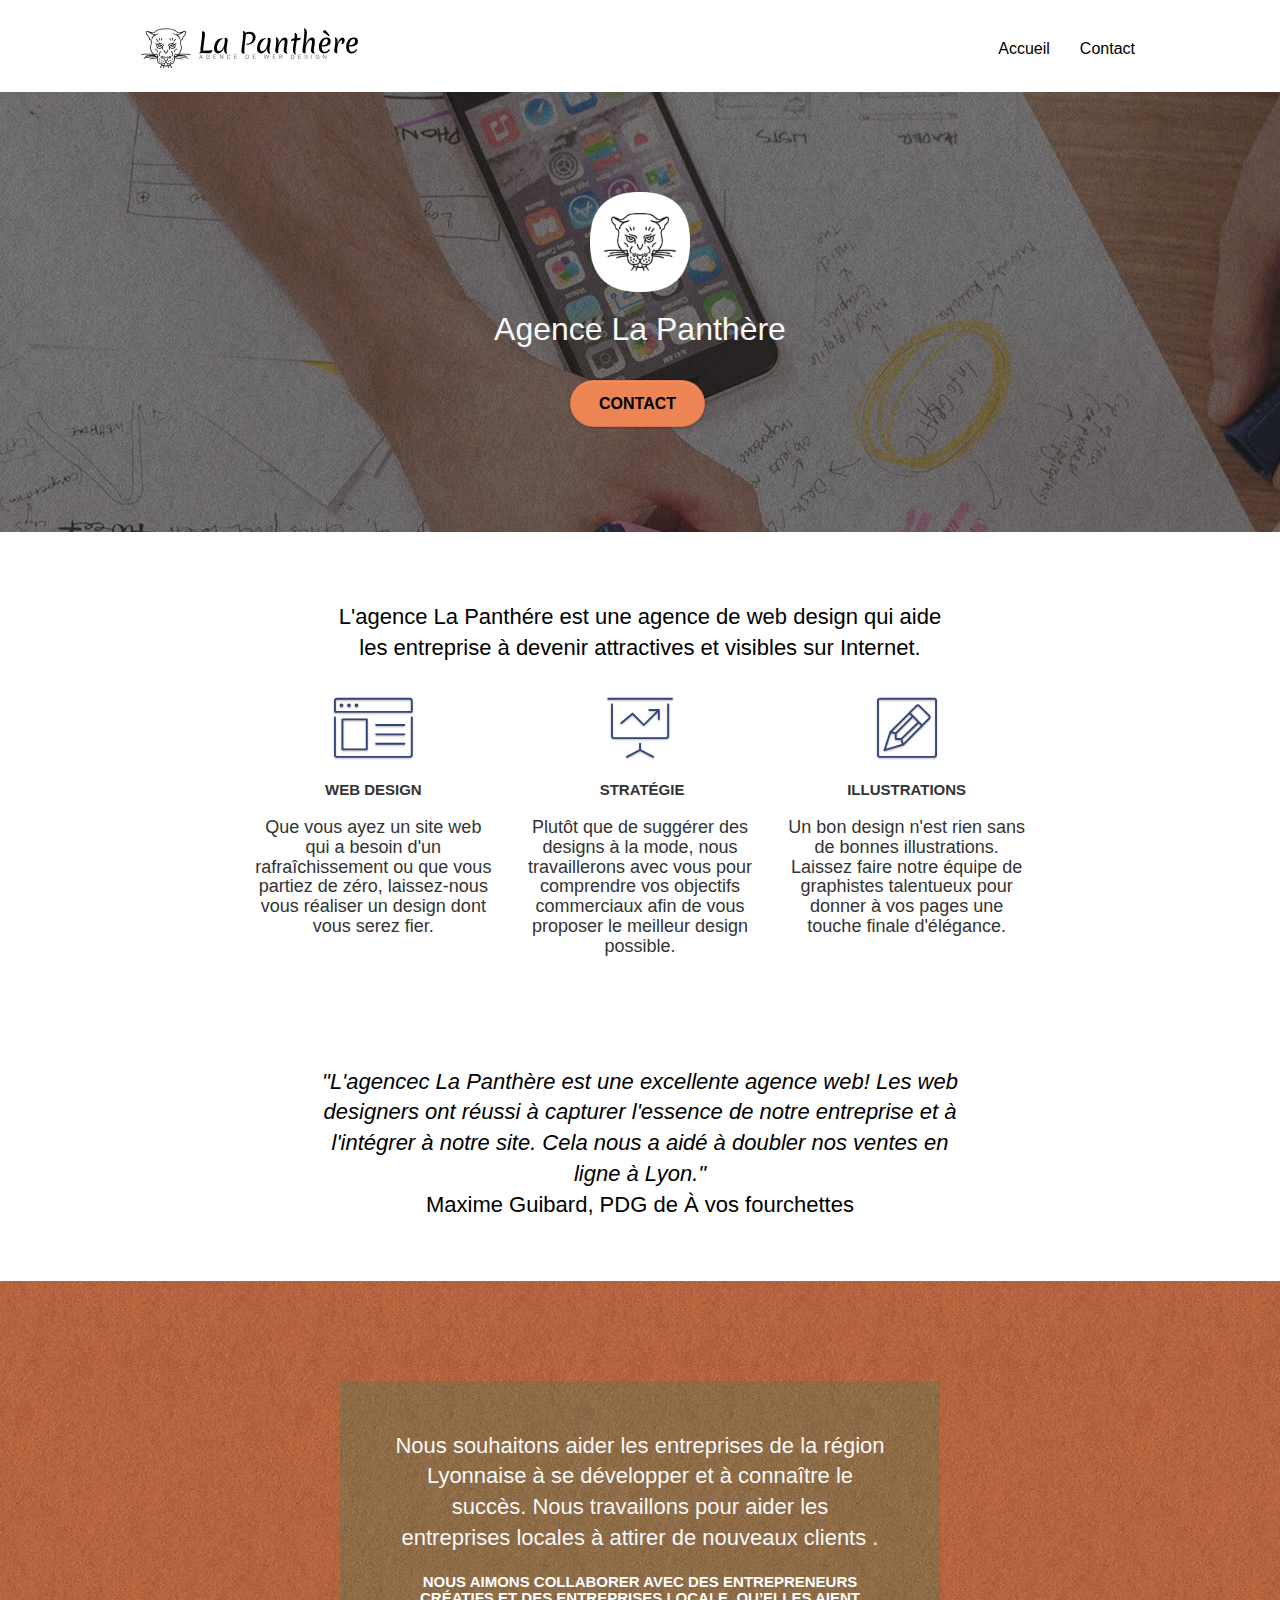
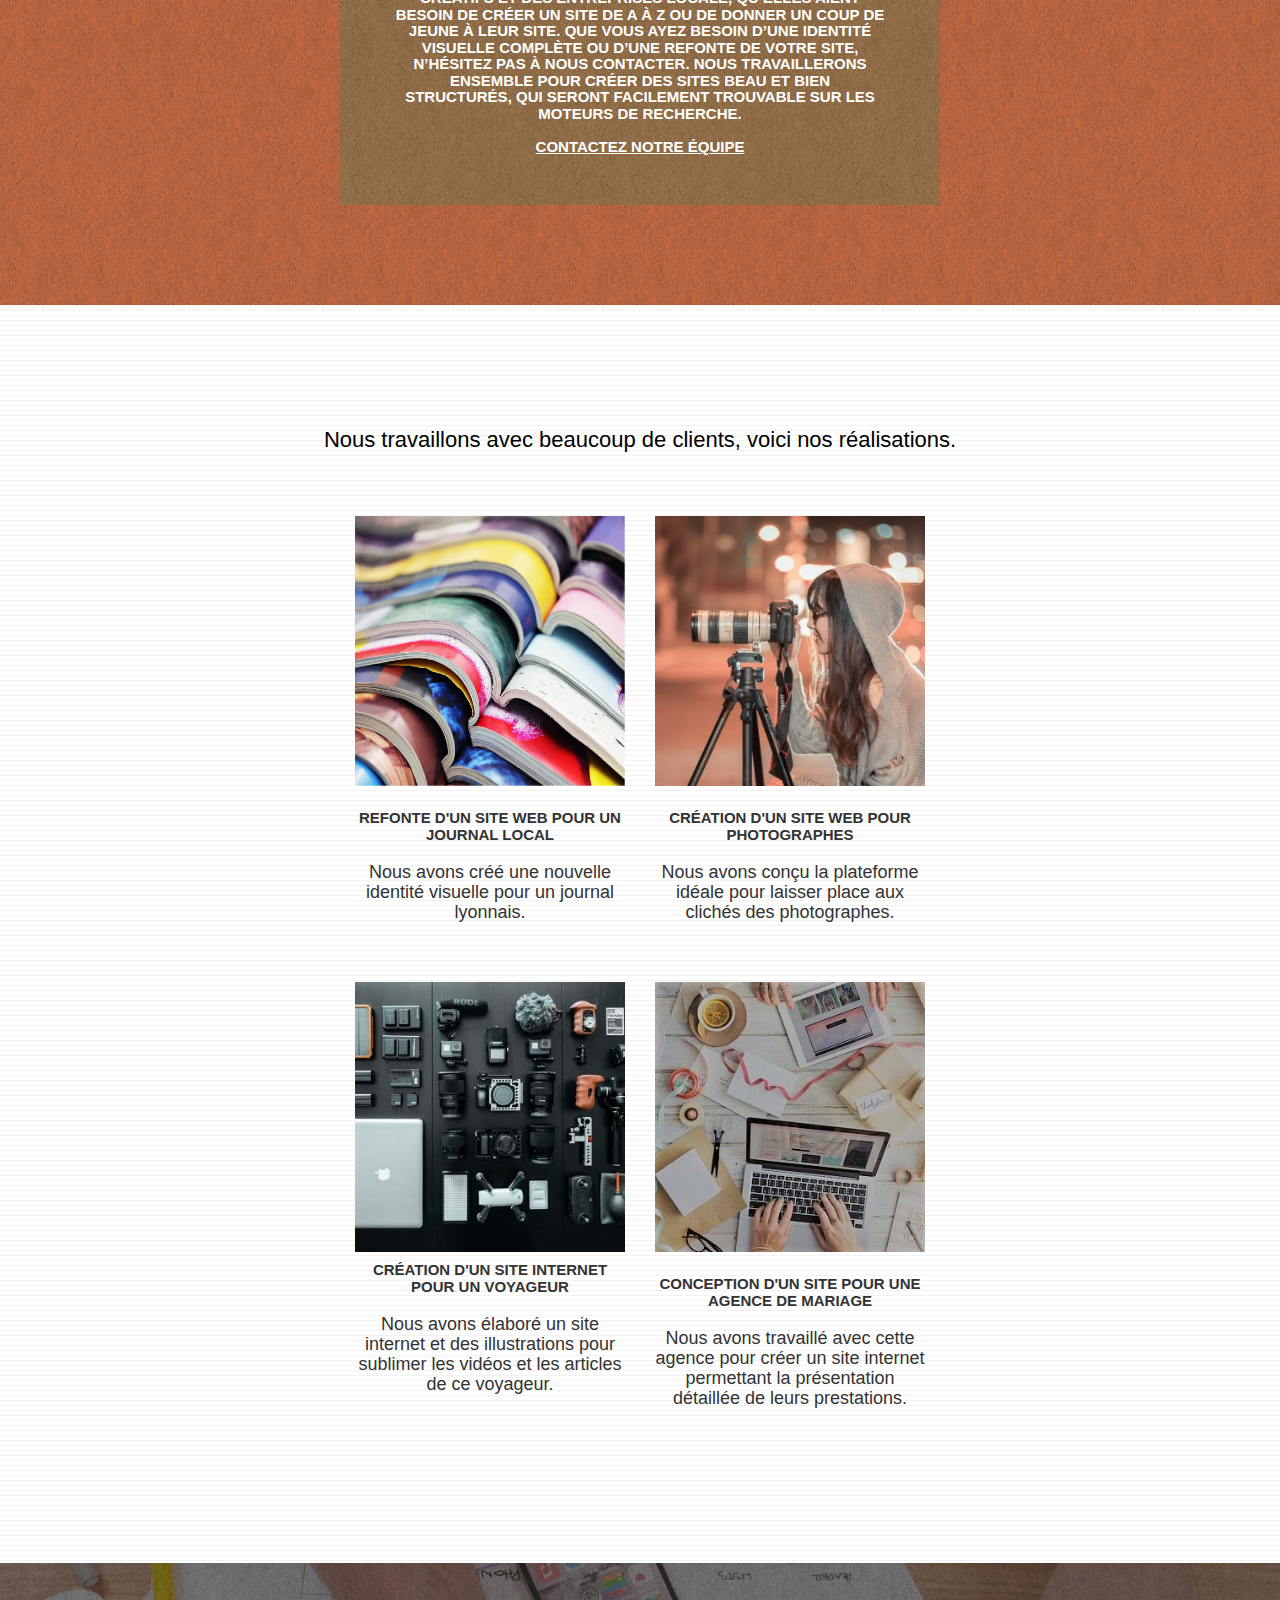
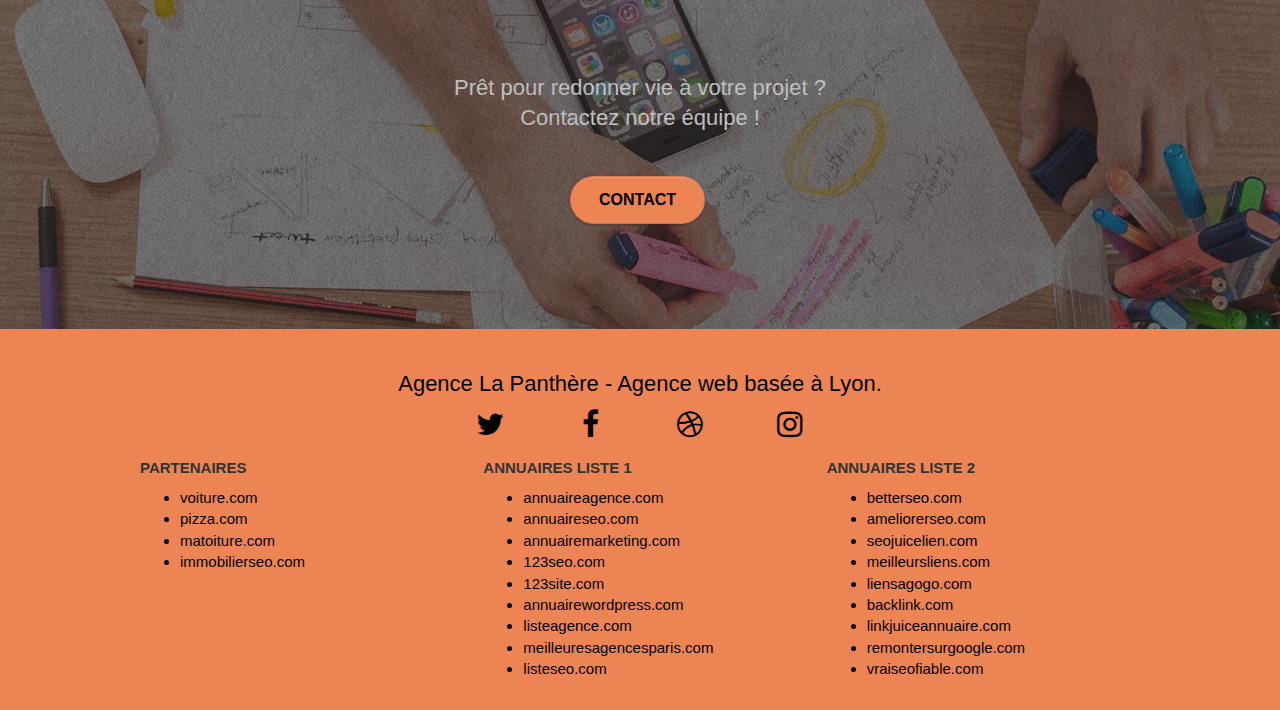
==== index.html @ a52be257 "4444444444444444444444444444444444444444444444444444444444444444444444444444444444444444444444444444" ====
<!doctype html>
<html lang="fr">
<head>
	<meta charset="utf-8">

	 <!-- SEO -->
	<title>Agence La Panthère</title>
	<meta name="description" content="Agence web à paris, stratégie web, web design, illustrations, design de site web, site web">
    <meta name="author" content="Mika">
    <meta name="viewport" content="width=device-width, initial-scale=1.0">
	<link rel="shortcut icon" href="favicon.jpg">
	<meta name="robots" content="all">


	<link rel="stylesheet"  href="./css/bootstrap.css">
	<link rel="stylesheet"  href="style.css">
	<link rel="stylesheet"  href="./css/font-awesome.css">
	<link rel="stylesheet"  href="./css/et-line.css">
	
    
</head>
<body>
<!-- Principal conteneur -->
<main class="page-container">

<!-- bloc-0 -->
<nav class="bloc bgc-white l-bloc " id="bloc-0">
	<div class="container bloc-sm">

		<nav class="navbar row">
			<div class="navbar-header">
				<a class="navbar-brand" href="index.html"><img src="img/agence-la-panthere-monochrome.svg"  loading="lazy"
					 alt="paris web design logo agence web meilleure agence" height="40"></a>
				<button id="nav-toggle" type="button" class="ui-navbar-toggle navbar-toggle" data-toggle="collapse" data-target=".navbar-1">
					<span class="sr-only">Toggle navigation</span><span class="icon-bar"></span><span class="icon-bar"></span><span class="icon-bar"></span>
				</button>
			</div>
			<div class="collapse navbar-collapse navbar-1 special-dropdown-nav">
				<ul class="site-navigation nav navbar-nav">
					<li>
						<a href="index.html">Accueil</a>
					</li>
					<li>
					</li>
					<li>
						<a href="contact.html">Contact</a>
					</li>
				</ul>
			</div>
		</nav>
	</div>
</nav>
<!-- bloc-0 END -->

<!-- bloc-1-presentation -->
<div class="bloc bgc-dark-slate-blue bg-banniere d-bloc bg-t-edge bloc-bg-texture texture-paper b-parallax" id="bloc-1-hero">
	<div class="container bloc-lg">
		<div class="row tight-width-whitespace">
			<div class="col-sm-12">
				<img src="img/logo.png" loading="lazy" class="center-block image-resize-mode" width="100" alt="Agence La Panthère, agence web paris, création logo paris">
				<h1 class="text-center hero-bloc-text tc-white ">
					Agence La Panthère
				</h1>
				<div class="text-center">
					<a href="contact.html" class="btn btn-lg btn-clean btn-rd cta-hero btn-atomic-tangerine" id="cta-hero">Contact</a>
				</div>
			</div>
		</div>
	</div>
</div>
<!-- bloc-1-presentation END -->

<!-- bloc-2-services -->
<div class="bloc bgc-white l-bloc" id="bloc-2-services">
	<div class="container bloc-md">
		<div class="row">
			<div class="col-sm-12 text-center">
				<h2 class="text-images">L'agence La Panthére est une agence de web design qui aide
					<br>les entreprise à devenir attractives et visibles sur Internet.
				</h2>
				<!-- <img loading="lazy" alt="agence web, agence web paris, web design paris, stratégie web" src="./img/title.png" /> -->
			</div>
		</div>
		<div class="row voffset-lg med-width-whitespace">
			<div class="col-sm-4">
				<div class="text-center">
					<span class="et-icon-browser sm-shadow icon-dark-slate-blue icons icon-lg"></span>
				</div>
				<h3 class="mg-md text-center">
					Web design
				</h3>
				<h4 class="text-center ">
					Que vous ayez un site web qui a besoin d'un rafraîchissement ou que vous partiez de zéro, laissez-nous vous réaliser un design dont vous serez fier.
				</h4>
			</div>
			<div class="col-sm-4">
				<div class="text-center">
					<span class="et-icon-presentation sm-shadow icon-dark-slate-blue icons icon-lg"></span>
				</div>
				<h3 class="mg-md text-center">
					&nbsp;Stratégie
				</h3>
				<h4 class="text-center ">
					Plutôt que de suggérer des designs à la mode, nous travaillerons avec vous pour comprendre vos objectifs commerciaux afin de vous proposer le meilleur design possible.<br>
				</h4>
			</div>
			<div class="col-sm-4">
				<div class="text-center">
					<span class="et-icon-edit sm-shadow icon-dark-slate-blue icons icon-lg"></span>
				</div>
				<h3 class="mg-md text-center">
					Illustrations
				</h3>
				<h4 class="text-center ">
					Un bon design n'est rien sans de bonnes illustrations. Laissez faire notre équipe de graphistes talentueux pour donner à vos pages une touche finale d'élégance.
				</h4>
			</div>
		</div>
		<div class="row voffset-lg voffset">
			<div class="col-xs-12 col-md-8 col-md-offset-2 text-center">
				<h2><i>"L'agencec La Panthère est une excellente agence web! Les
					web designers ont réussi à capturer l'essence de notre
					entreprise et à l'intégrer à notre site. Cela nous a aidé à
					doubler nos ventes en ligne à Lyon."</i>
					<br><span>Maxime Guibard, PDG de À vos fourchettes</span>
				</h2>
				<!-- <img loading="lazy"  alt="agence web, agence web paris, web design paris, stratégie web" src="./img/citation.png" /> -->	
			</div>
		</div>
	</div>
</div>
<!-- bloc-2-services END -->

<!-- bloc-3-what-i-do -->
<div class="bloc tc-white bgc-atomic-tangerine bg-presentation d-bloc bloc-bg-texture texture-paper b-parallax" id="bloc-3-what-i-do">
	<div class="container bloc-lg">
		<div class="row tight-width-whitespace black-background">
			<div class="col-sm-12">
				<h2 class="mg-md text-center tc-white">
					Nous souhaitons aider les entreprises de la région Lyonnaise à se développer et à connaître le succès. Nous travaillons pour aider les entreprises locales à attirer de nouveaux clients .<br>
				</h2>
				<h3 class="text-center white">
					Nous aimons collaborer avec des entrepreneurs créatifs et des entreprises locale, qu’elles aient besoin de créer un site de A à Z ou de donner un coup de jeune à leur site. Que vous ayez besoin d’une identité visuelle complète ou d’une refonte de votre site, n’hésitez pas à nous contacter. Nous travaillerons ensemble pour créer des sites beau et bien structurés, qui seront facilement trouvable sur les moteurs de recherche. <br><br><a class="ltc-white bold-link" href="contact.html">Contactez notre équipe</a><br>
				</h3>
			</div>
		</div>
	</div>
</div>
<!-- bloc-3-what-i-do END -->

<!-- bloc-4-portfolio -->
<div class="bloc bgc-white bg-lines-h2-bg bg-repeat l-bloc" id="bloc-4-portfolio">
	<div class="container bloc-lg">
		<div class="row">
			<div class="col-sm-12 text-center">
				<h2>Nous travaillons avec beaucoup de clients, voici nos réalisations.</h2>
				<!-- <img loading="lazy"  alt="agence web, agence web paris, web design paris, stratégie web" src="./img/title2.png" /> -->
			</div>
		</div>
		<div class="row tight-width-whitespace portfolio-row">
			<div class="col-sm-6">
				<a href="#" data-lightbox="img/1.jpg" data-gallery-id="gallery-1" data-caption="Refonte d'un site web pour un journal local" data-frame="snapshot-lb"><img loading="lazy"  src="./img/1.jpg" alt="paris web design logo agence web meilleure agence et refonte site web journal" class="img-responsive portfolio-thumb" ></a>
				<h3 class="mg-md text-center">
					Refonte d'un site web pour un journal local
				</h3>
				<h4 class="text-center">
					Nous avons créé une nouvelle identité visuelle pour un journal lyonnais.
				</h4>
			</div>
			<div class="col-sm-6">
				<a href="#" data-lightbox="img/2.jpg" data-gallery-id="gallery-1" data-caption="Création d'un site web pour photographes" data-frame="snapshot-lb"><img loading="lazy" src="./img/2.jpg" class="img-responsive portfolio-thumb" alt="paris web design logo agence web meilleure agence, Création d'un site web pour photographes" ></a>
				<h3 class="mg-md text-center">
					Création d'un site web pour photographes
				</h3>
				<h4 class="text-center">
					Nous avons conçu la plateforme idéale pour laisser place aux clichés des photographes.
				</h4>
			</div>
		</div>
		<div class="row tight-width-whitespace portfolio-row">
			<div class="col-sm-6">
				<a href="#" data-lightbox="img/3.jpg" data-gallery-id="gallery-1" data-caption="Création d'un site internet pour un voyageur" data-frame="snapshot-lb"><img loading="lazy" src="./img/3.jpg" class="img-responsive" alt="paris web design logo agence web meilleure agence, Création d'un site web pour voyageur"></a>
				<h3 class="mg-md text-center">
					Création d'un site internet pour un voyageur
				</h3>
				<h4 class="text-center">
					Nous avons élaboré un site internet et des illustrations pour sublimer les vidéos et les articles de ce voyageur.
				</h4>
			</div>
			<div class="col-sm-6">
				<a href="#" data-lightbox="img/4.jpg" data-gallery-id="gallery-1" data-caption="Conception d'un site pour une agence de mariage" data-frame="snapshot-lb"><img loading="lazy" src="./img/4.jpg" class="img-responsive portfolio-thumb" alt="paris web design logo agence web meilleure agence, Création d'un site web pour agence de mariage" ></a>
				<h3 class="mg-md text-center">
					Conception d'un site pour une agence de mariage
				</h3>
				<h4 class="text-center">
					Nous avons travaillé avec cette agence pour créer un site internet permettant la présentation détaillée de leurs prestations.
				</h4>
			</div>
		</div>
	</div>
</div>
<!-- bloc-4-portfolio END -->

<!-- bloc-5-cta -->
<div class="bloc bgc-dark-slate-blue bg-banniere d-bloc bloc-bg-texture texture-paper" id="bloc-5-cta">
	<div class="container bloc-lg">
		<div class="row">
			<h2 class="mg-md text-center tc-white">
				Prêt pour redonner vie à votre projet ?<br>Contactez notre équipe !
			</h2>
			<div class="col-sm-12 text-center">
				<a href="contact.html" class="btn btn-atomic-tangerine btn-clean btn-rd btn-lg cta-hero">Contact</a>
			</div>
		</div>
	</div>
</div>
<!-- bloc-5-cta END -->

</main>
<!-- Principal conteneur END -->

<!-- Footer - bloc-8 -->
<footer class="bloc bgc-atomic-tangerine d-bloc" id="bloc-8" >
	<div class="container bloc-sm">
		<div class="row">
			<div class="col-sm-12">
				<h2 class="text-center black">
					Agence La Panthère - Agence web basée à Lyon.
				</h2>
				<div class="row row-no-gutters social">
					<div class="col-sm-3">
						<div class="text-center">
							<a class="social" href="https://www.twitter.com/" aria-label="twitter"><span class="fa fa-twitter icon-md"></span></a>
						</div>
					</div>
					<div class="col-sm-3">
						<div class="text-center">
							<a class="social" href="https://www.facebook.com/" aria-label="facebook"><span class="fa fa-facebook icon-md"></span></a>
						</div>
					</div>
					<div class="col-sm-3">
						<div class="text-center">
							<a class="social" href="https://dribbble.com/" aria-label="dribbble"><span class="fa fa-dribbble icon-md"></span></a>
						</div>
					</div>
					<div class="col-sm-3">
						<div class="text-center">
							<a class="social" href="https://www.instagram.com/" aria-label="instagram"><span class="fa fa-instagram icon-md"></span></a>
						</div>
					</div>
				</div>
				<div class="row">
					<div class="col-sm-4">
						<h3>Partenaires</h3>
							<ul>
								<li><a href="voiture.com">voiture.com</a></li>
								<li><a href="pizza.com">pizza.com</a></li>
								<li><a href="matoiture.com">matoiture.com</a></li>
								<li><a href="immobilierseo.com">immobilierseo.com</a></li>
							</ul>		
					</div>
					<div class="col-sm-4">
					<h3>Annuaires liste 1</h3>
						<ul>
							<li><a href="annuaireagence.com">annuaireagence.com</a></li>
							<li><a href="annuaireseo.com">annuaireseo.com</a></li>
							<li><a href="annuairemarketing.com">annuairemarketing.com</a></li>
							<li><a href="123seoture.com">123seo.com</a></li>
							<li><a href="123site.com">123site.com</a></li>
							<li><a href="annuairewordpress.com">annuairewordpress.com</a></li>
							<li><a href="listeagence.com">listeagence.com</a></li>
							<li><a href="meilleuresagencesparis.com">meilleuresagencesparis.com</a></li>
							<li><a href="listeseo.com">listeseo.com</a></li>
						</ul>
					</div>
					<div class="col-sm-4">
					<h3>Annuaires liste 2</h3>
						<ul>
							<li><a href="betterseo.com">betterseo.com</a></li>
							<li><a href="ameliorerseo.com">ameliorerseo.com</a></li>
							<li><a href="seojuicelien.com">seojuicelien.com</a></li>
							<li><a href="meilleursliens.com">meilleursliens.com</a></li>
							<li><a href="liensagogo.com">liensagogo.com</a></li>
							<li><a href="backlink.com">backlink.com</a></li>
							<li><a href="linkjuiceannuaire.com">linkjuiceannuaire.com</a></li>
							<li><a href="remontersurgoogle.com">remontersurgoogle.com</a></li>
							<li><a href="vraiseofiable.com">vraiseofiable.com</a></li>
						</ul>
					</div>
				</div>
			</div>
		</div>
	</div>
</footer>
<!-- Footer - bloc-8 END -->

<script src="./js/jquery-2.1.0.js"></script>
<script src="./js/bootstrap.js"></script>
<script src="./js/blocs.js"></script>
<script src="./js/jquery.touchSwipe.js" defer></script>
<script src="./js/gmaps.js"></script>

</body>
</html>
---- style.css ----
/* *,
*::before,
*::after {
  padding: 0;
  margin:0;
} */


body {
    margin: 0;
    padding: 0;
    background: #FFF;
    overflow-x: hidden;
    -webkit-font-smoothing: antialiased;
    -moz-osx-font-smoothing: grayscale;
    box-sizing: border-box;
}

/* J'ai ajouté ces code */
img{
    object-fit:cover
  }
.keywords{
   color:#4D4D4D;
   font-size:1px;
}
.keywords-color{
    color:#ed8454;
}

/* ========= */

/* my code for color and size Footer list text */
.col-sm-4{
font-size: 15px;
color: #000000;
}



a,
button {
    transition: all .3s ease-in-out;
    outline: none!important;
}

a:hover {
    text-decoration: none;
    cursor: pointer;
}

#page-loading-blocs-notifaction {
    position: fixed;
    top: 0;
    bottom: 0;
    width: 100%;
    z-index: 100000;
    background: #FFFFFF url("img/pageload-spinner.gif") no-repeat center center;
}

.bloc {
    width: 100%;
    clear: both;
    background: 50% 50% no-repeat;
    padding: 0 50px;
    -webkit-background-size: cover;
    -moz-background-size: cover;
    -o-background-size: cover;
    background-size: cover;
    position: relative;
}

.bloc .container {
    padding-left: 0;
    padding-right: 0;
}

.bloc-lg {
    padding: 100px 50px;
}

.bloc-md {
    padding: 50px;
}

.bloc-sm {
    padding: 20px 50px;
}

.bg-center,
.bg-l-edge,
.bg-r-edge,
.bg-t-edge,
.bg-b-edge,
.bg-tl-edge,
.bg-bl-edge,
.bg-tr-edge,
.bg-br-edge,
.bg-repeat {
    -webkit-background-size: auto!important;
    -moz-background-size: auto!important;
    -o-background-size: auto!important;
    background-size: auto!important;
}

.bg-repeat {
    background: repeat;
}

.bg-t-edge {
    background: top no-repeat;
}

.bloc-bg-texture::before {
    content: "";
    background-size: 2px 2px;
    position: absolute;
    top: 0;
    bottom: 0;
    left: 0;
    right: 0;
}

.texture-paper::before {
    background: url("img/texture-paper.png");
    background-size: 280px 280px;
}

.b-parallax {
    background-attachment: fixed;
}

.d-bloc {
    color: black;
}

.d-bloc button:hover {
    color: rgba(255, 255, 255, .9);
}

.d-bloc .icon-round,
.d-bloc .icon-square,
.d-bloc .icon-rounded,
.d-bloc .icon-semi-rounded-a,
.d-bloc .icon-semi-rounded-b {
    border-color: rgba(255, 255, 255, .9);
}

.d-bloc .divider-h span {
    border-color: rgba(255, 255, 255, .2);
}

.d-bloc .a-btn,
.d-bloc .navbar a,
.d-bloc .navbar-brand,
.d-bloc a .icon-sm,
.d-bloc a .icon-md,
.d-bloc a .icon-lg,
.d-bloc a .icon-xl,
.d-bloc h1 a,
.d-bloc h2 a,
.d-bloc h3 a,
.d-bloc h4 a,
.d-bloc h5 a,
.d-bloc h6 a,
.d-bloc p a {
    color: rgba(255, 255, 255, .6);
}

.d-bloc .a-btn:hover,
.d-bloc .navbar a:hover,
.d-bloc .navbar-brand:hover,
.d-bloc a:hover .icon-sm,
.d-bloc a:hover .icon-md,
.d-bloc a:hover .icon-lg,
.d-bloc a:hover .icon-xl,
.d-bloc h1 a:hover,
.d-bloc h2 a:hover,
.d-bloc h3 a:hover,
.d-bloc h4 a:hover,
.d-bloc h5 a:hover,
.d-bloc h6 a:hover,
.d-bloc p a:hover {
    color: rgba(255, 255, 255, 1);
}

.d-bloc .navbar-toggle .icon-bar {
    background: rgba(255, 255, 255, 1);
}

.d-bloc .btn-wire,
.d-bloc .btn-wire:hover {
    color: rgba(255, 255, 255, 1);
    border-color: rgba(255, 255, 255, 1);
}

.d-bloc .panel {
    color: rgba(0, 0, 0, .5);
}

.d-bloc .panel button:hover {
    color: rgba(0, 0, 0, .7);
}

.d-bloc .panel icon {
    border-color: rgba(0, 0, 0, .7);
}

.d-bloc .panel .divider-h span {
    border-color: rgba(0, 0, 0, .1);
}

.d-bloc .panel .a-btn {
    color: rgba(0, 0, 0, .6);
}

.d-bloc .panel .a-btn:hover {
    color: rgba(0, 0, 0, 1);
}

.d-bloc .panel .btn-wire,
.d-bloc .panel .btn-wire:hover {
    color: rgba(0, 0, 0, .7);
    border-color: rgba(0, 0, 0, .3);
}

.d-bloc .panel,
.l-bloc {
    color: rgba(0, 0, 0, .5);
}

.d-bloc .panel button:hover,
.l-bloc button:hover {
    color: rgba(0, 0, 0, .7);
}

.l-bloc .icon-round,
.l-bloc .icon-square,
.l-bloc .icon-rounded,
.l-bloc .icon-semi-rounded-a,
.l-bloc .icon-semi-rounded-b {
    border-color: rgba(0, 0, 0, .7);
}

.d-bloc .panel .divider-h span,
.l-bloc .divider-h span {
    border-color: rgba(0, 0, 0, .1);
}

.d-bloc .panel .a-btn,
.l-bloc .a-btn,
.l-bloc .navbar a,
.l-bloc .navbar-brand,
.l-bloc a .icon-sm,
.l-bloc a .icon-md,
.l-bloc a .icon-lg,
.l-bloc a .icon-xl,
.l-bloc h1 a,
.l-bloc h2 a,
.l-bloc h3 a,
.l-bloc h4 a,
.l-bloc h5 a,
.l-bloc h6 a,
.l-bloc p a {
    color: rgba(0, 0, 0, .6);
}

.d-bloc .panel .a-btn:hover,
.l-bloc .a-btn:hover,
.l-bloc .navbar a:hover,
.l-bloc .navbar-brand:hover,
.l-bloc a:hover .icon-sm,
.l-bloc a:hover .icon-md,
.l-bloc a:hover .icon-lg,
.l-bloc a:hover .icon-xl,
.l-bloc h1 a:hover,
.l-bloc h2 a:hover,
.l-bloc h3 a:hover,
.l-bloc h4 a:hover,
.l-bloc h5 a:hover,
.l-bloc h6 a:hover,
.l-bloc p a:hover {
    color: rgba(0, 0, 0, 1);
}

.l-bloc .navbar-toggle .icon-bar {
    color: rgba(0, 0, 0, .6);
}

.d-bloc .panel .btn-wire,
.d-bloc .panel .btn-wire:hover,
.l-bloc .btn-wire,
.l-bloc .btn-wire:hover {
    color: rgba(0, 0, 0, .7);
    border-color: rgba(0, 0, 0, .3);
}

.voffset {
    margin-top: 30px;
}

.voffset-lg {
    margin-top: 80px;
}

.row-no-gutters {
    margin-right: 0;
    margin-left: 0;
}

.row.row-no-gutters > [class^="col-"],
.row.row-no-gutters > [class*=" col-"] {
    padding-right: 0;
    padding-left: 0;
}

#bloc-1-hero h1 {
    font-size: 32px;
}

.navbar {
    margin-bottom: 0;
    z-index: 1;
}

.navbar-brand {
    height: auto;
    padding: 3px 15px;
    font-size: 25px;
    font-weight: normal;
    font-weight: 600;
    line-height: 44px;
}

.navbar-brand img {
    max-height: 200px;
    margin: 0 5px 0 0;
    display: inline;
}

.navbar-brand img[src$=svg] {
    min-width: 100px;
}

.nav-center .navbar-brand img {
    margin: 0;
}

.navbar .nav {
    padding-top: 2px;
    margin-right: -16px;
    float: right;
    z-index: 1;
}

.nav > li {
    float: left;
    margin-top: 4px;
    font-size: 16px;
}

.navbar-nav .open .dropdown-menu > li > a {
    text-align: inherit;
}

.nav > li a:hover,
.nav > li a:focus {
    background-color: #e97618!important;
    border-radius: 4px !important;
}

.navbar-toggle {
    margin: 10px 10px 0 0;
    border: 0px;
}

.navbar-toggle:hover {
    background: transparent!important;
}

.navbar-toggle .icon-bar {
    background-color: rgba(0, 0, 0, .5);
    width: 26px;
}

.nav-invert .navbar .nav {
    float: left;
}

.nav-invert .navbar-header,
.nav-invert .navbar-brand {
    float: right;
    position: relative;
    z-index: 2;
}


/* ///////-----------------------------///////// */
@media (min-width: 768px) {
    .site-navigation {
        position: absolute;
        top: 50%;
        right: 20px;
        transform: translate(0, -50%);
        -webkit-transform: translateY(-50%);
    }
    .nav > li .dropdown-menu a,
    .nav > li .dropdown-menu a:hover {
        color: #484848;
    }
    .nav-invert .site-navigation {
        left: 0;
        right: 0;
    }
    .nav-center {
        text-align: center;
    }
    .nav-center .navbar-header {
        width: 100%;
    }
    .nav-center .navbar-header,
    .nav-center .navbar-brand,
    .nav-center .nav > li {
        float: none;
        display: inline-block;
    }
    .nav-center .site-navigation {
        position: relative;
        width: 100%;
        right: 0;
        margin-right: 0px;
        margin-top: 20px;
    }
    .nav-center.mini-nav .navbar-toggle {
        float: none;
        margin: 10px auto 0;
    }
}

.nav > li > .dropdown a {
    background: none!important;
    display: block;
    padding: 14px 15px;
}

nav .caret {
    margin: 0 5px;
}

.dropdown-menu .dropdown-menu {
    top: -8px;
    left: 100%;
}

.dropdown-menu .dropmenu-flow-right {
    top: 100%;
    left: 0;
    margin-left: -1px;
    border-top-left-radius: 0;
    border-top-right-radius: 0;
}

.dropdown-menu .dropdown span {
    border: 4px solid black;
    border-top-color: transparent;
    border-right-color: transparent;
    border-bottom-color: transparent;
    margin: 6px -5px 0 0!important;
    float: right;
}

.mg-md {
    margin-top: 10px;
    margin-bottom: 20px;
}

.mg-lg {
    margin-top: 10px;
    margin-bottom: 40px;
}

.btn {
    margin: 0 5px 5px 0;
}

.btn.pull-right {
    margin: 0 0 5px 5px;
}

.btn-d,
.btn-d:hover,
.btn-d:focus {
    color: #FFF;
    background: rgba(0, 0, 0, .3);
}

button {
    outline: none!important;
}

.btn-rd {
    border-radius: 40px;
}

.btn-clean {
    border: 1px solid rgba(0, 0, 0, .08);
    border-bottom-color: rgba(0, 0, 0, .1);
    text-shadow: 0 1px 0 rgba(0, 0, 1, .1);
    box-shadow: 0 1px 3px rgba(0, 0, 1, .25), inset 0 1px 0 0 rgba(255, 255, 255, .15);
}

.icon-md {
    font-size: 30px!important;
}

.icon-lg {
    font-size: 60px!important;
}

.sm-shadow {
    text-shadow: 0 1px 2px rgba(0, 0, 0, .3);
}

.panel-sq,
.panel-sq .panel-heading,
.panel-sq .panel-footer {
    border-radius: 0;
}

.panel-rd {
    border-radius: 30px;
}

.panel-rd .panel-heading {
    border-radius: 29px 29px 0 0;
}

.panel-rd .panel-footer {
    border-radius: 0 0 29px 29px;
}

.form-control {
    border-color: rgba(0, 0, 0, .1);
    box-shadow: none;
}

.scrollToTop {
    width: 40px;
    height: 40px;
    position: fixed;
    bottom: 20px;
    right: 20px;
    opacity: 0;
    z-index: 500;
    transition: all .3s ease-in-out;
}

.scrollToTop span {
    margin-top: 6px;
}

.showScrollTop {
    font-size: 14px;
    opacity: 1;
}

a[data-lightbox] {
    position: relative;
    display: block;
    text-align: center;
}

a[data-lightbox]:hover::before {
    content: "+";
    font-family: "HelveticaNeue-Light", "Helvetica Neue Light", "Helvetica Neue", Helvetica, Arial;
    font-size: 32px;
    width: 50px;
    height: 50px;
    margin-left: -25px;
    border-radius: 50%;
    background: rgba(0, 0, 0, .6);
    color: #FFF;
    font-weight: 100;
    z-index: 1;
    position: absolute;
    top: 50%;
    transform: translateY(-50%);
    -webkit-transform: translateY(-50%);
}

a[data-lightbox]:hover img {
    opacity: 0.6;
    -webkit-animation-fill-mode: none;
    animation-fill-mode: none;
}

#lightbox-modal {
    display: flex;
    align-items: center;
}

#lightbox-modal .modal-dialog {
    width: 90%;
    max-width: 900px;
    margin: 0 auto 0;
}

#lightbox-modal .modal-dialog img {
    max-height: 90vh;
    margin: 0 auto;
}

.lightbox-caption {
    padding: 20px;
    color: #FFF;
    background: rgba(0, 0, 0, .5);
    position: absolute;
    left: 15px;
    right: 15px;
    bottom: 5px;
}

.close-lightbox {
    color: #FFF;
    font-size: 30px;
    position: absolute;
    top: 20px;
    right: 20px;
    z-index: 20;
    background: rgba(0, 0, 0, .5);
    border: none;
    line-height: 30px;
    padding: 0 9px 5px;
    opacity: 0.3;
}

.close-lightbox:hover,
.next-lightbox:hover,
.prev-lightbox:hover {
    opacity: 1.0;
    color: #FFF;
}

.next-lightbox,
.prev-lightbox {
    font-size: 20px;
    color: rgba(255, 255, 255, .9);
    background: rgba(0, 0, 0, .5);
    transition: all .2s ease-in-out;
    position: absolute;
    top: 45%;
    z-index: 1;
    opacity: 0.4;
}

.next-lightbox {
    padding: 6px 8px 1px 13px;
    right: 25px;
}

.prev-lightbox {
    padding: 6px 13px 1px 10px;
    left: 25px;
}

.snapshot-lb .modal-body {
    padding-bottom: 45px;
}

.snapshot-lb .lightbox-caption {
    padding: 0;
    color: rgba(0, 0, 0, .5);
    background: none;
}

h1,
h2,
h3,
h4,
h5,
h6,
p,
label,
.btn,
a {
    font-family: "helvetica";
    font-weight: 400;
    color: #000!important;
}

.container {
    max-width: 1000px;
}

.hero-bloc-text {
    font-size: 38px;
}

.hero-bloc-text-sub {
    font-size: 36px;
}

.statement-bloc-text {
    line-height: 26px;
    font-style: italic;
    font-size: 20px;
    text-align: center;
    font-weight: lighter;
    max-width: 520px;
    margin: auto auto auto auto;
}

p {
    font-size: 11px;
}

.tight-width-whitespace {
    max-width: 600px;
    margin: auto auto auto auto;
}

.h1 {
    font-size: 20px;
    font-family: "Open Sans";
}

.cta-hero {
    margin-top: 22px;
    color: #FFFFFF!important;
    text-transform: uppercase;
    padding: 12px 28px 12px 28px;
    font-size: 16px;
    font-weight: 700;
}
.social {
    max-width: 400px;
    margin: auto auto auto auto;
}
/* ---------------------------------------------------*/
.icon-md{
    color: #000 !important ;
}
.icon-md:hover{
    color:rgb(255, 255, 255)!important ;
}

h2 {
    font-size: 22px;
    line-height: 1.4em;
}

h3 {
    font-size: 15px;
    text-transform: uppercase;
    font-weight: 700;
    color: #333333!important;
}

.med-width-whitespace {
    max-width: 800px;
    margin: auto auto auto auto;
    box-shadow: 0px 0px 0px #000000;
}

h1 {
    color: #333333!important;
}

h4 {
    color: #333333!important;
}

.icons {
    margin-bottom: 14px;
    margin-top: 24px;
}

.white {
    color: #FFFFFF!important;
}

.portfolio-thumb {
    margin-bottom: 24px;
}

.portfolio-row {
    margin-bottom: 44px;
    margin-top: 50px;
}

.avatar {
    box-shadow: 0px 4px 9px rgba(0, 0, 0, 0.3);
}

.black-background {
    background-color: rgba(165, 147, 99, 0.7);
    padding: 40px 40px 40px 40px;
}

.bold-link {
    font-weight: 900;
    text-decoration: underline!important;
}

.bgc-white {
    background-color: #FFFFFF;
}

.bgc-dark-slate-blue {
    background-color: #364577;
}

.bgc-atomic-tangerine {
    background-color: #ed8454;
}

.tc-white {
    color: #f8f8f8!important;
}

.btn-atomic-tangerine {
    background: #ed8454;
    color: #000!important;
}

.btn-atomic-tangerine:hover {
    background: #c27956!important;
    color: #FFFFFF!important;
}

.ltc-white {
    color: #FFFFFF!important;
}

.ltc-white:hover {
    color: #cccccc!important;
}

.ltc-atomic-tangerine {
    color: #F3976C!important;
}

.ltc-atomic-tangerine:hover {
    color: #c27956!important;
}

.icon-dark-slate-blue {
    color: #364577!important;
    border-color: #364577!important;
}

.bg-dots-bg {
    background-image: url("img/dots-bg.png");
}

.bg-lines-h2-bg {
    background-image: url("img/lines-h2-bg.png");
}

.bg-banniere {
    background-image: url("img/agence-la-panthere.jpg");
}

.bg-presentation {
    background-image: url("img/image-de-presentation.bmp");
}

@media (max-width: 1024px) {
    .bloc {
        padding-left: 20px;
        padding-right: 20px;
    } 
    .bloc.full-width-bloc,
    .bloc-tile-2.full-width-bloc .container,
    .bloc-tile-3.full-width-bloc .container,
    .bloc-tile-4.full-width-bloc .container {
        padding-left: 0;
        padding-right: 0;
    }
}

@media (max-width: 992px) and (min-width: 768px) {
    .navbar .nav {
        max-width: 80%
    }
    .nav-center.navbar .nav {
        max-width: 100%
    }
}

@media only screen and (min-width: 768px) and (max-width: 1024px) and (orientation: landscape) {
    .b-parallax {
        background-attachment: scroll;
    }
}

@media only screen and (min-width: 1024px) and (max-width: 1366px) and (-webkit-min-device-pixel-ratio: 1.5) {
    .b-parallax {
        background-attachment: scroll;
    }
}

@media (max-width: 991px) {
    .container {
        width: 100%;
    }
    .b-parallax {
        background-attachment: scroll;
    }
    .page-container,
    #hero-bloc {
        overflow-x: hidden;
        position: relative;
    }
    /* .bloc {
        padding-left: constant(safe-area-inset-left);
        padding-right: constant(safe-area-inset-right);
    } */
    .bloc-group,
    .bloc-group .bloc {
        display: block;
        width: 100%;
    }
    .bloc-fill-screen .fill-bloc-top-edge,
    .bloc-fill-screen .fill-bloc-bottom-edge {
        padding: 0 20px;
        /* padding-left: constant(safe-area-inset-left);
        padding-right: constant(safe-area-inset-right); */
    }
}

@media (max-width: 767px) {
    .page-container {
        overflow-x: hidden;
        position: relative;
    }
    h1,
    h2,
    h3,
    h4,
    h5,
    h6,
    p,
    #disqus_thread {
        padding-left: 10px!important;
        padding-right: 10px!important;
    }

    /* j'ai ajouté pour mettre en centre */
    img{margin: 0 auto!important;}
    

    .b-parallax {
        background-attachment: scroll;
    }
    .navbar .nav {
        padding-top: 0;
        border-top: 1px solid rgba(0, 0, 0, .2);
        float: none!important;
    }
    .navbar.row {
        margin-left: 0;
        margin-right: 0;
    }
    .site-navigation {
        position: inherit;
        transform: none;
        -webkit-transform: none;
        -ms-transform: none;
    }
    .nav > li {
        margin-top: 0;
        border-bottom: 1px solid rgba(0, 0, 0, .1);
        background: rgba(0, 0, 0, .05);
        text-align: left;
        padding-left: 15px;
        width: 100%;
    }
    .nav > li:hover {
        background: rgba(0, 0, 0, .08);
    }
    .dropdown .dropdown a .caret {
        float: none;
        margin: 5px 0 0 10px!important;
        border: 4px solid black;
        border-bottom-color: transparent;
        border-right-color: transparent;
        border-left-color: transparent;
    }
    #hero-bloc .navbar .nav {
        background: rgba(0, 0, 0, .8);
    }
    #hero-bloc .navbar .nav a {
        color: rgba(255, 255, 255, .6);
    }
    .hero {
        padding: 50px 0;
    }
    .hero-nav {
        left: -1px;
        right: -1px;
    }
    .navbar-collapse {
        padding: 0;
        overflow-x: hidden;
        -webkit-box-shadow: none;
        box-shadow: none;
    }
    .navbar-brand img {
        max-height: 40px;
        width: auto;
    }
    .nav-invert .navbar-header {
        float: none;
        width: 100%;
    }
    .nav-invert .navbar-toggle {
        float: left;
        margin-left: 10px;
    }
    /* .bloc {
        padding-left: 0;
        padding-right: 0;
    } */
    .bloc-xxl,
    .bloc-xl,
    .bloc-lg {
        padding: 40px 0;
    }
    /* .bloc-sm,
    .bloc-md {
        padding-left: 0; 
        padding-right: 0; 
    } */
    /* .bloc-tile-2 .container,
    .bloc-tile-3 .container,
    .bloc-tile-4 .container,
    .bloc-fill-screen .fill-bloc-top-edge,
    .bloc-fill-screen .fill-bloc-bottom-edge {
        padding-left: 0;
        padding-right: 0;
    } */
    .a-block {
        padding: 0 10px;
    }
    .btn-dwn {
        display: none;
    }
    .voffset {
        margin-top: 5px;
    }
    .voffset-md {
        margin-top: 20px;
    }
    .voffset-lg {
        margin-top: 30px;
    }
    form {
        padding: 5px;
    }
    .close-lightbox {
        display: inline-block;
    }
    .blocsapp-device-iphone5 {
        background-size: 216px 425px;
        padding-top: 60px;
        width: 216px;
        height: 425px;
    }
    .blocsapp-device-iphone5 img {
        width: 180px;
        height: 320px;
    }
}

/* @media (max-width: 400px) {
    .bloc {
        padding-left: 0;
        padding-right: 0;
    }
} */

@media (max-width: 767px) {
    div,
    a,
    p{
        font-size: 18px;
    }
    .bloc-mob-center-text {
        text-align: center;
    }
}
---- css/et-line.css ----
@font-face {
    font-family: et-line;
    src: url(../fonts/et-line.eot);
    src: url(../fonts/et-line.eot?#iefix) format('embedded-opentype'), url(../fonts/et-line.woff) format('woff'), url(../fonts/et-line.ttf) format('truetype'), url(../fonts/et-line.svg#et-line) format('svg');
    font-weight: 400;
    font-style: normal
}

.et-icon-adjustments,
.et-icon-alarmclock,
.et-icon-anchor,
.et-icon-aperture,
.et-icon-attachment,
.et-icon-bargraph,
.et-icon-basket,
.et-icon-beaker,
.et-icon-bike,
.et-icon-book-open,
.et-icon-briefcase,
.et-icon-browser,
.et-icon-calendar,
.et-icon-camera,
.et-icon-caution,
.et-icon-chat,
.et-icon-circle-compass,
.et-icon-clipboard,
.et-icon-clock,
.et-icon-cloud,
.et-icon-compass,
.et-icon-desktop,
.et-icon-dial,
.et-icon-document,
.et-icon-documents,
.et-icon-download,
.et-icon-dribbble,
.et-icon-edit,
.et-icon-envelope,
.et-icon-expand,
.et-icon-facebook,
.et-icon-flag,
.et-icon-focus,
.et-icon-gears,
.et-icon-genius,
.et-icon-gift,
.et-icon-global,
.et-icon-globe,
.et-icon-googleplus,
.et-icon-grid,
.et-icon-happy,
.et-icon-hazardous,
.et-icon-heart,
.et-icon-hotairballoon,
.et-icon-hourglass,
.et-icon-key,
.et-icon-laptop,
.et-icon-layers,
.et-icon-lifesaver,
.et-icon-lightbulb,
.et-icon-linegraph,
.et-icon-linkedin,
.et-icon-lock,
.et-icon-magnifying-glass,
.et-icon-map,
.et-icon-map-pin,
.et-icon-megaphone,
.et-icon-mic,
.et-icon-mobile,
.et-icon-newspaper,
.et-icon-notebook,
.et-icon-paintbrush,
.et-icon-paperclip,
.et-icon-pencil,
.et-icon-phone,
.et-icon-picture,
.et-icon-pictures,
.et-icon-piechart,
.et-icon-presentation,
.et-icon-pricetags,
.et-icon-printer,
.et-icon-profile-female,
.et-icon-profile-male,
.et-icon-puzzle,
.et-icon-quote,
.et-icon-recycle,
.et-icon-refresh,
.et-icon-ribbon,
.et-icon-rss,
.et-icon-sad,
.et-icon-scissors,
.et-icon-scope,
.et-icon-search,
.et-icon-shield,
.et-icon-speedometer,
.et-icon-strategy,
.et-icon-streetsign,
.et-icon-tablet,
.et-icon-target,
.et-icon-telescope,
.et-icon-toolbox,
.et-icon-tools,
.et-icon-tools-2,
.et-icon-trophy,
.et-icon-tumblr,
.et-icon-twitter,
.et-icon-upload,
.et-icon-video,
.et-icon-wallet,
.et-icon-wine {
    font-family: et-line;
    speak: none;
    font-style: normal;
    font-weight: 400;
    font-variant: normal;
    text-transform: none;
    line-height: 1;
    -webkit-font-smoothing: antialiased;
    -moz-osx-font-smoothing: grayscale;
    display: inline-block
}

.et-icon-mobile:before {
    content: "\e000"
}

.et-icon-laptop:before {
    content: "\e001"
}

.et-icon-desktop:before {
    content: "\e002"
}

.et-icon-tablet:before {
    content: "\e003"
}

.et-icon-phone:before {
    content: "\e004"
}

.et-icon-document:before {
    content: "\e005"
}

.et-icon-documents:before {
    content: "\e006"
}

.et-icon-search:before {
    content: "\e007"
}

.et-icon-clipboard:before {
    content: "\e008"
}

.et-icon-newspaper:before {
    content: "\e009"
}

.et-icon-notebook:before {
    content: "\e00a"
}

.et-icon-book-open:before {
    content: "\e00b"
}

.et-icon-browser:before {
    content: "\e00c"
}

.et-icon-calendar:before {
    content: "\e00d"
}

.et-icon-presentation:before {
    content: "\e00e"
}

.et-icon-picture:before {
    content: "\e00f"
}

.et-icon-pictures:before {
    content: "\e010"
}

.et-icon-video:before {
    content: "\e011"
}

.et-icon-camera:before {
    content: "\e012"
}

.et-icon-printer:before {
    content: "\e013"
}

.et-icon-toolbox:before {
    content: "\e014"
}

.et-icon-briefcase:before {
    content: "\e015"
}

.et-icon-wallet:before {
    content: "\e016"
}

.et-icon-gift:before {
    content: "\e017"
}

.et-icon-bargraph:before {
    content: "\e018"
}

.et-icon-grid:before {
    content: "\e019"
}

.et-icon-expand:before {
    content: "\e01a"
}

.et-icon-focus:before {
    content: "\e01b"
}

.et-icon-edit:before {
    content: "\e01c"
}

.et-icon-adjustments:before {
    content: "\e01d"
}

.et-icon-ribbon:before {
    content: "\e01e"
}

.et-icon-hourglass:before {
    content: "\e01f"
}

.et-icon-lock:before {
    content: "\e020"
}

.et-icon-megaphone:before {
    content: "\e021"
}

.et-icon-shield:before {
    content: "\e022"
}

.et-icon-trophy:before {
    content: "\e023"
}

.et-icon-flag:before {
    content: "\e024"
}

.et-icon-map:before {
    content: "\e025"
}

.et-icon-puzzle:before {
    content: "\e026"
}

.et-icon-basket:before {
    content: "\e027"
}

.et-icon-envelope:before {
    content: "\e028"
}

.et-icon-streetsign:before {
    content: "\e029"
}

.et-icon-telescope:before {
    content: "\e02a"
}

.et-icon-gears:before {
    content: "\e02b"
}

.et-icon-key:before {
    content: "\e02c"
}

.et-icon-paperclip:before {
    content: "\e02d"
}

.et-icon-attachment:before {
    content: "\e02e"
}

.et-icon-pricetags:before {
    content: "\e02f"
}

.et-icon-lightbulb:before {
    content: "\e030"
}

.et-icon-layers:before {
    content: "\e031"
}

.et-icon-pencil:before {
    content: "\e032"
}

.et-icon-tools:before {
    content: "\e033"
}

.et-icon-tools-2:before {
    content: "\e034"
}

.et-icon-scissors:before {
    content: "\e035"
}

.et-icon-paintbrush:before {
    content: "\e036"
}

.et-icon-magnifying-glass:before {
    content: "\e037"
}

.et-icon-circle-compass:before {
    content: "\e038"
}

.et-icon-linegraph:before {
    content: "\e039"
}

.et-icon-mic:before {
    content: "\e03a"
}

.et-icon-strategy:before {
    content: "\e03b"
}

.et-icon-beaker:before {
    content: "\e03c"
}

.et-icon-caution:before {
    content: "\e03d"
}

.et-icon-recycle:before {
    content: "\e03e"
}

.et-icon-anchor:before {
    content: "\e03f"
}

.et-icon-profile-male:before {
    content: "\e040"
}

.et-icon-profile-female:before {
    content: "\e041"
}

.et-icon-bike:before {
    content: "\e042"
}

.et-icon-wine:before {
    content: "\e043"
}

.et-icon-hotairballoon:before {
    content: "\e044"
}

.et-icon-globe:before {
    content: "\e045"
}

.et-icon-genius:before {
    content: "\e046"
}

.et-icon-map-pin:before {
    content: "\e047"
}

.et-icon-dial:before {
    content: "\e048"
}

.et-icon-chat:before {
    content: "\e049"
}

.et-icon-heart:before {
    content: "\e04a"
}

.et-icon-cloud:before {
    content: "\e04b"
}

.et-icon-upload:before {
    content: "\e04c"
}

.et-icon-download:before {
    content: "\e04d"
}

.et-icon-target:before {
    content: "\e04e"
}

.et-icon-hazardous:before {
    content: "\e04f"
}

.et-icon-piechart:before {
    content: "\e050"
}

.et-icon-speedometer:before {
    content: "\e051"
}

.et-icon-global:before {
    content: "\e052"
}

.et-icon-compass:before {
    content: "\e053"
}

.et-icon-lifesaver:before {
    content: "\e054"
}

.et-icon-clock:before {
    content: "\e055"
}

.et-icon-aperture:before {
    content: "\e056"
}

.et-icon-quote:before {
    content: "\e057"
}

.et-icon-scope:before {
    content: "\e058"
}

.et-icon-alarmclock:before {
    content: "\e059"
}

.et-icon-refresh:before {
    content: "\e05a"
}

.et-icon-happy:before {
    content: "\e05b"
}

.et-icon-sad:before {
    content: "\e05c"
}

.et-icon-facebook:before {
    content: "\e05d"
}

.et-icon-twitter:before {
    content: "\e05e"
}

.et-icon-googleplus:before {
    content: "\e05f"
}

.et-icon-rss:before {
    content: "\e060"
}

.et-icon-tumblr:before {
    content: "\e061"
}

.et-icon-linkedin:before {
    content: "\e062"
}

.et-icon-dribbble:before {
    content: "\e063"
}
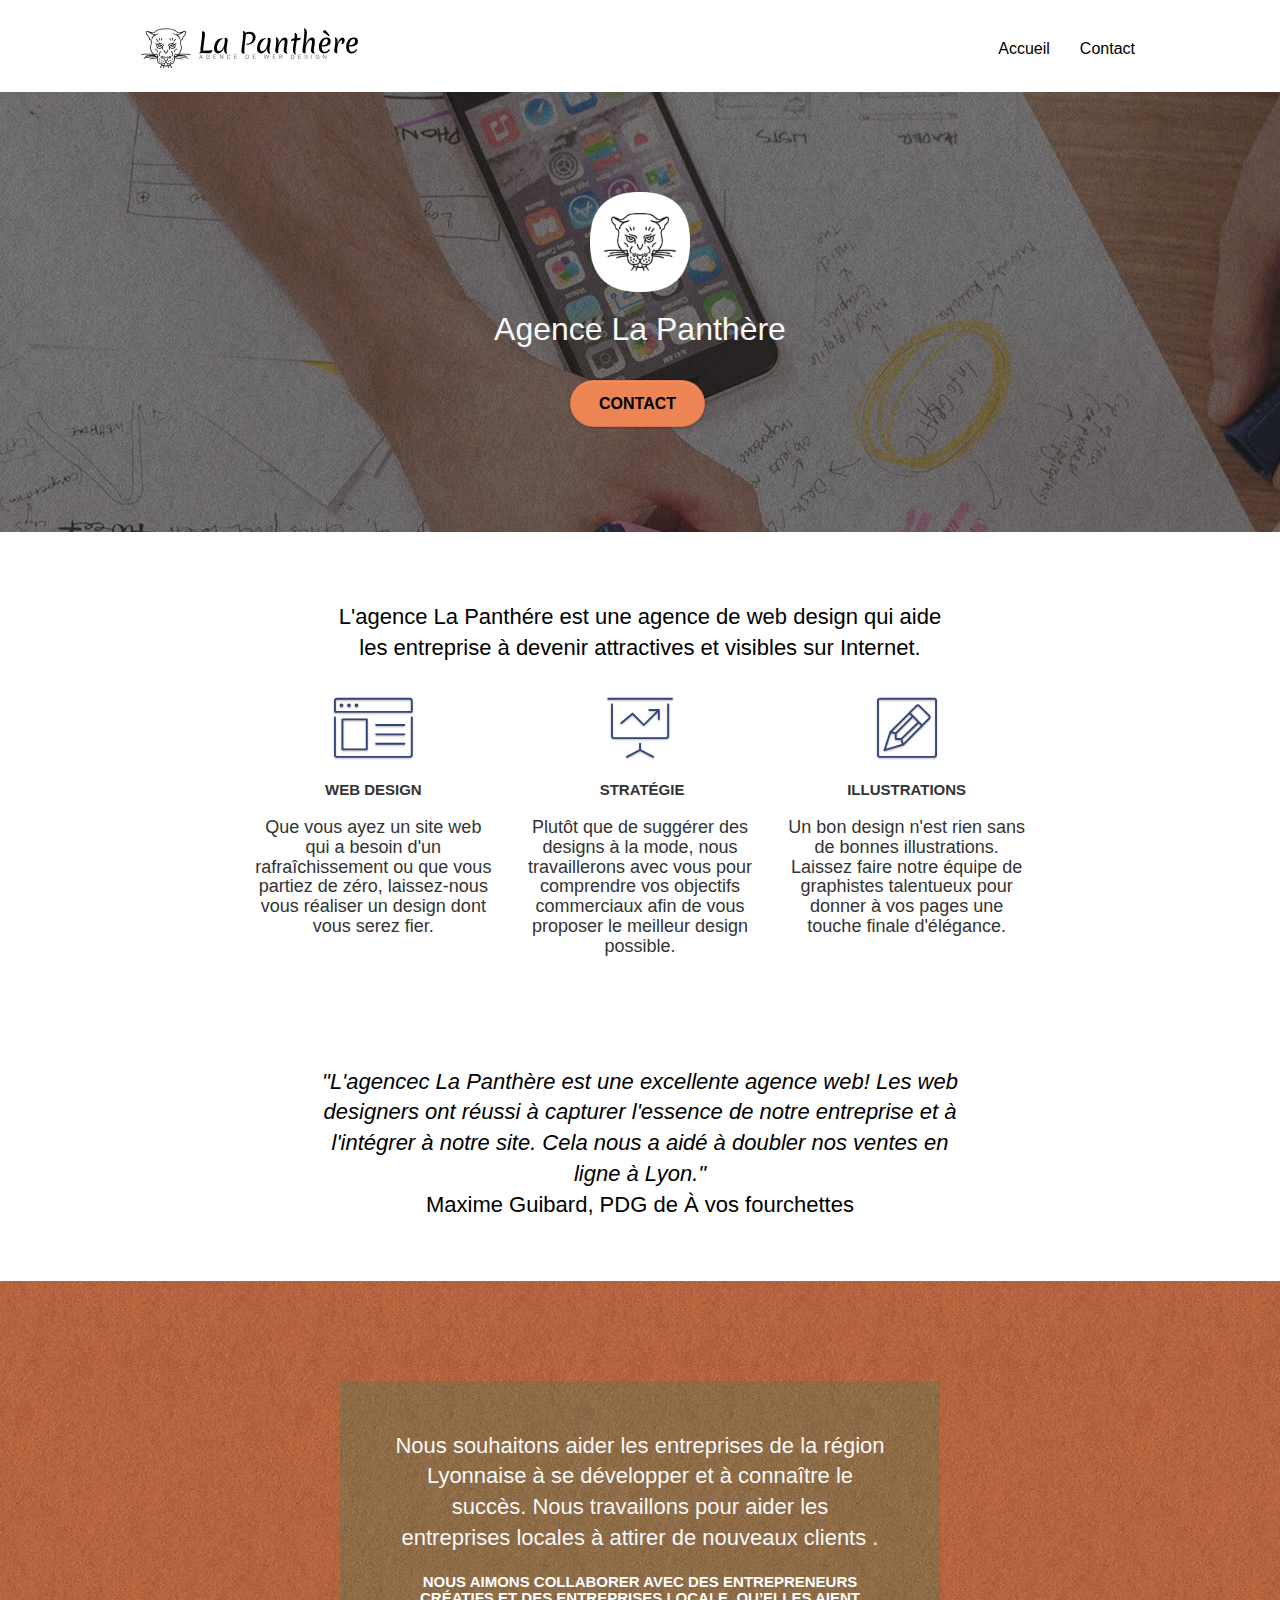
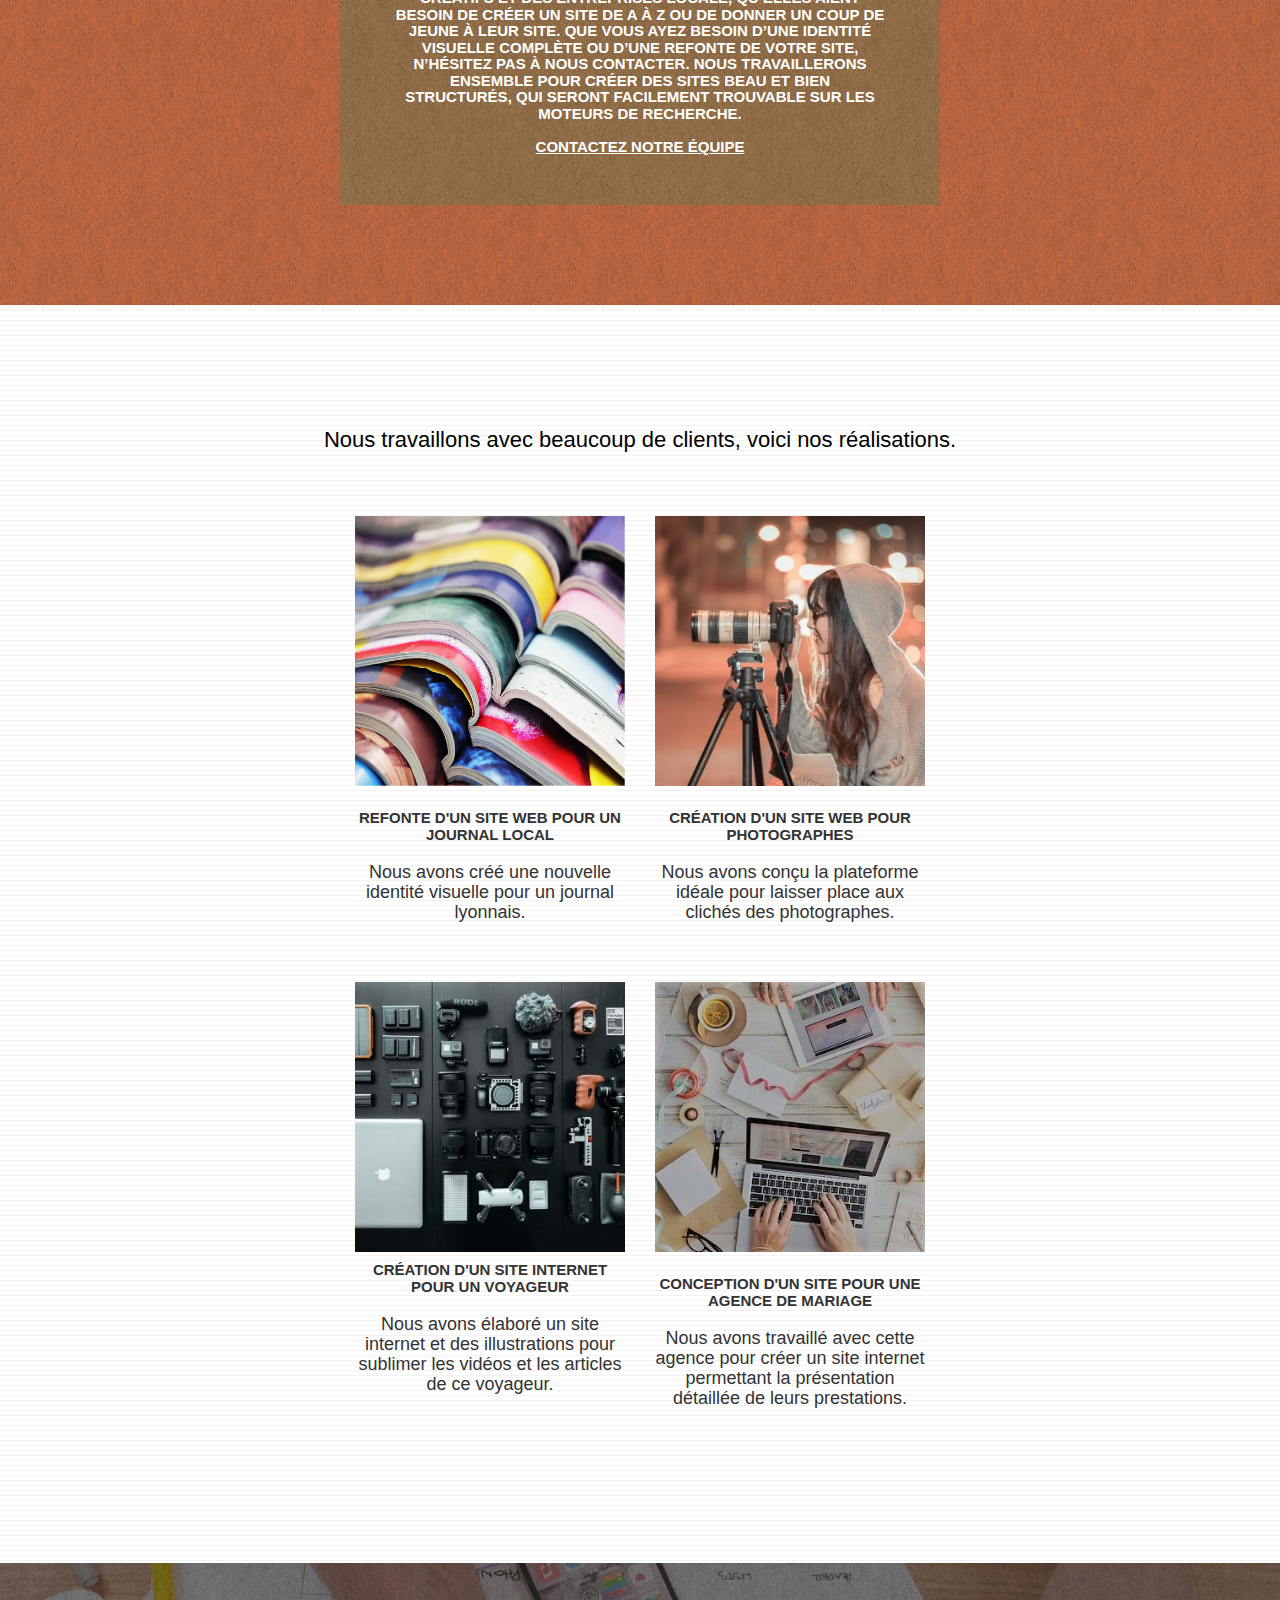
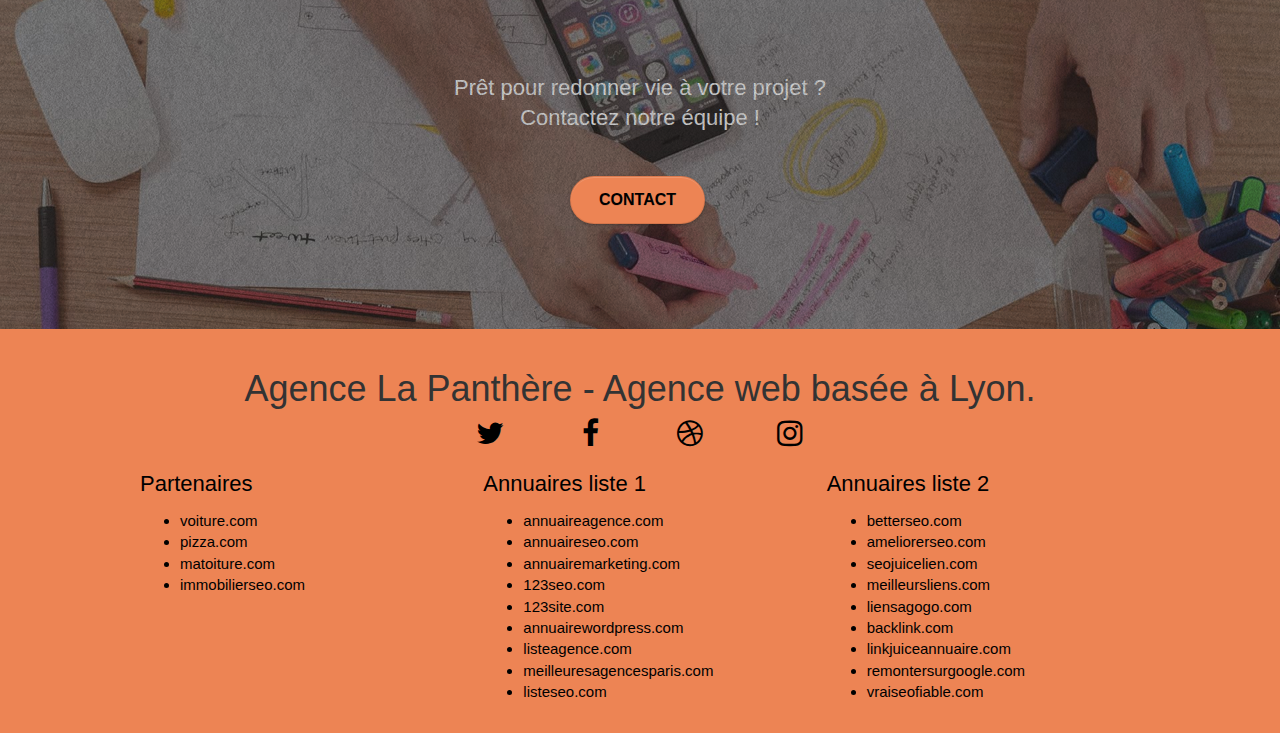
==== commit 6e8ede3a: "66" ====
--- a/index.html
+++ b/index.html
@@ -224,9 +224,9 @@
 	<div class="container bloc-sm">
 		<div class="row">
 			<div class="col-sm-12">
-				<h2 class="text-center black">
+				<h1 class="text-center black">
 					Agence La Panthère - Agence web basée à Lyon.
-				</h2>
+				</h1>
 				<div class="row row-no-gutters social">
 					<div class="col-sm-3">
 						<div class="text-center">
@@ -251,7 +251,7 @@
 				</div>
 				<div class="row">
 					<div class="col-sm-4">
-						<h3>Partenaires</h3>
+						<h2>Partenaires</h2>
 							<ul>
 								<li><a href="voiture.com">voiture.com</a></li>
 								<li><a href="pizza.com">pizza.com</a></li>
@@ -260,7 +260,7 @@
 							</ul>		
 					</div>
 					<div class="col-sm-4">
-					<h3>Annuaires liste 1</h3>
+					<h2>Annuaires liste 1</h2>
 						<ul>
 							<li><a href="annuaireagence.com">annuaireagence.com</a></li>
 							<li><a href="annuaireseo.com">annuaireseo.com</a></li>
@@ -274,7 +274,7 @@
 						</ul>
 					</div>
 					<div class="col-sm-4">
-					<h3>Annuaires liste 2</h3>
+					<h2>Annuaires liste 2</h2>
 						<ul>
 							<li><a href="betterseo.com">betterseo.com</a></li>
 							<li><a href="ameliorerseo.com">ameliorerseo.com</a></li>
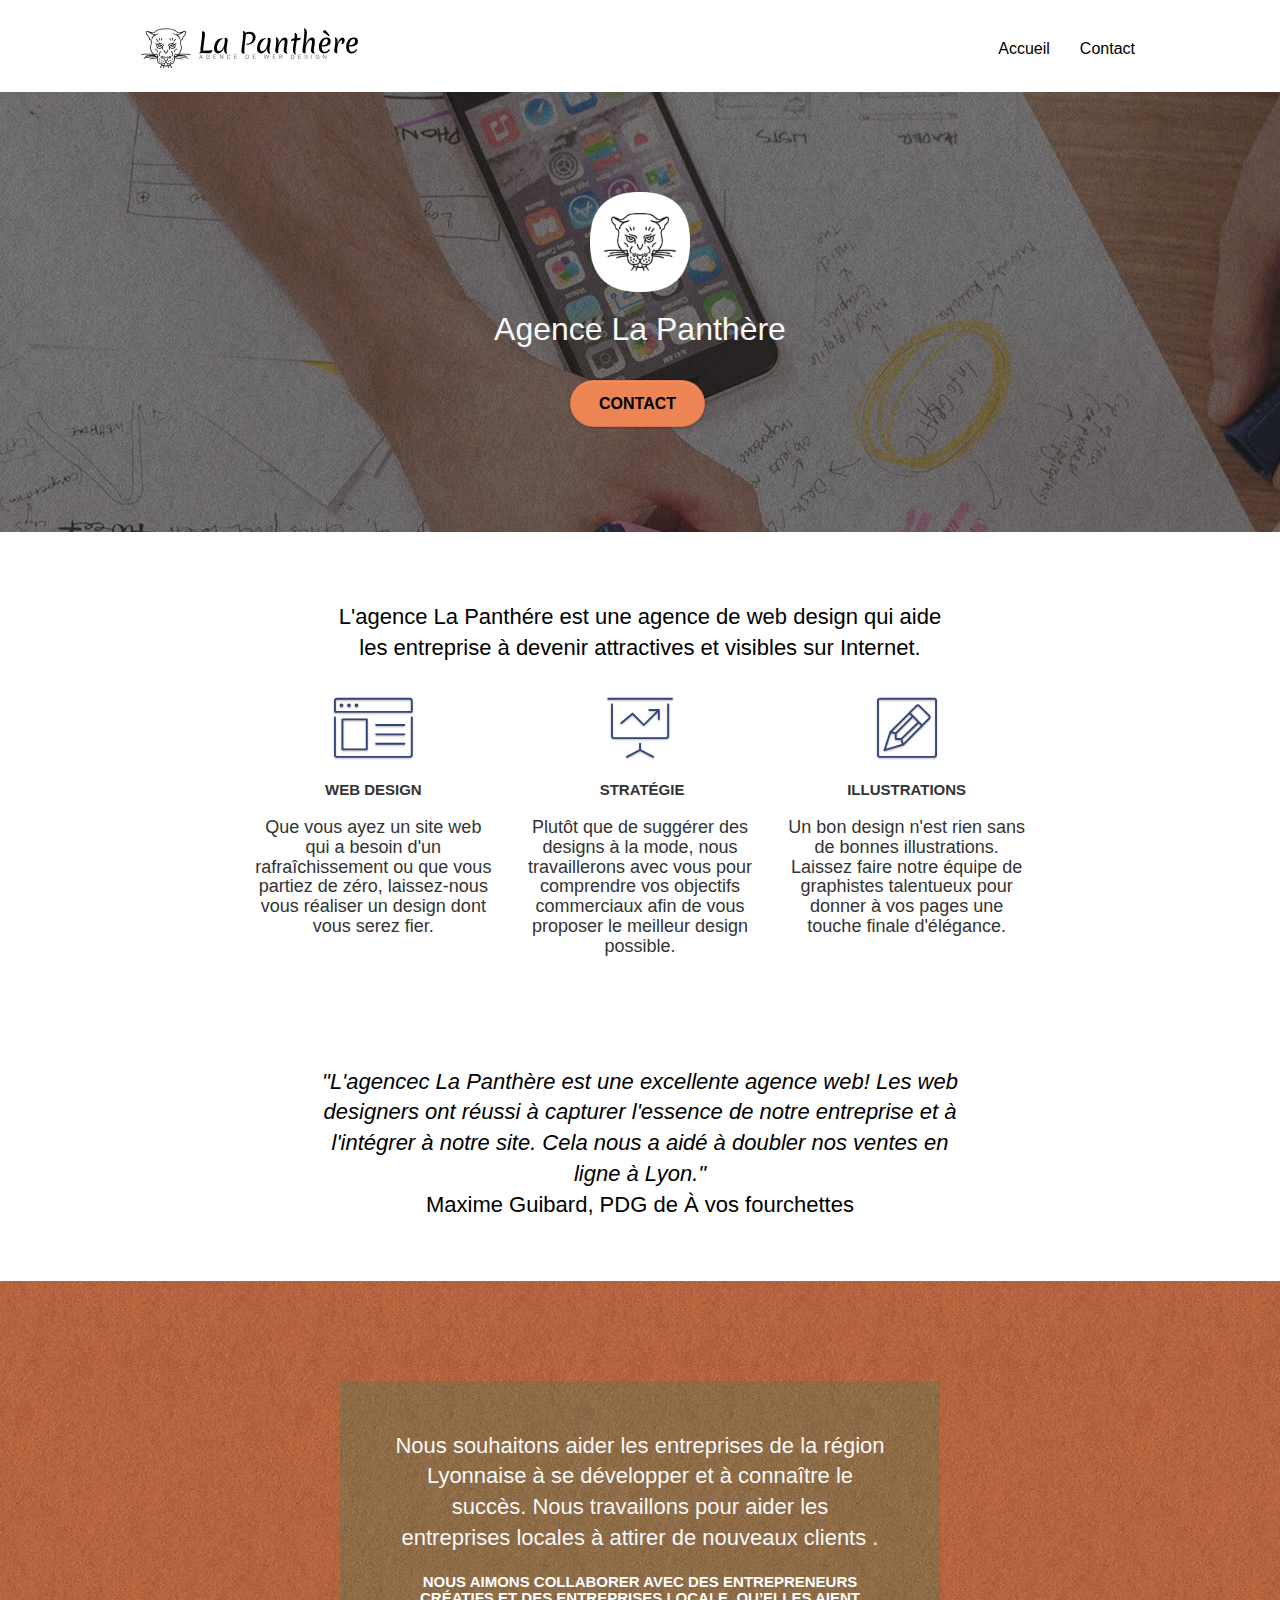
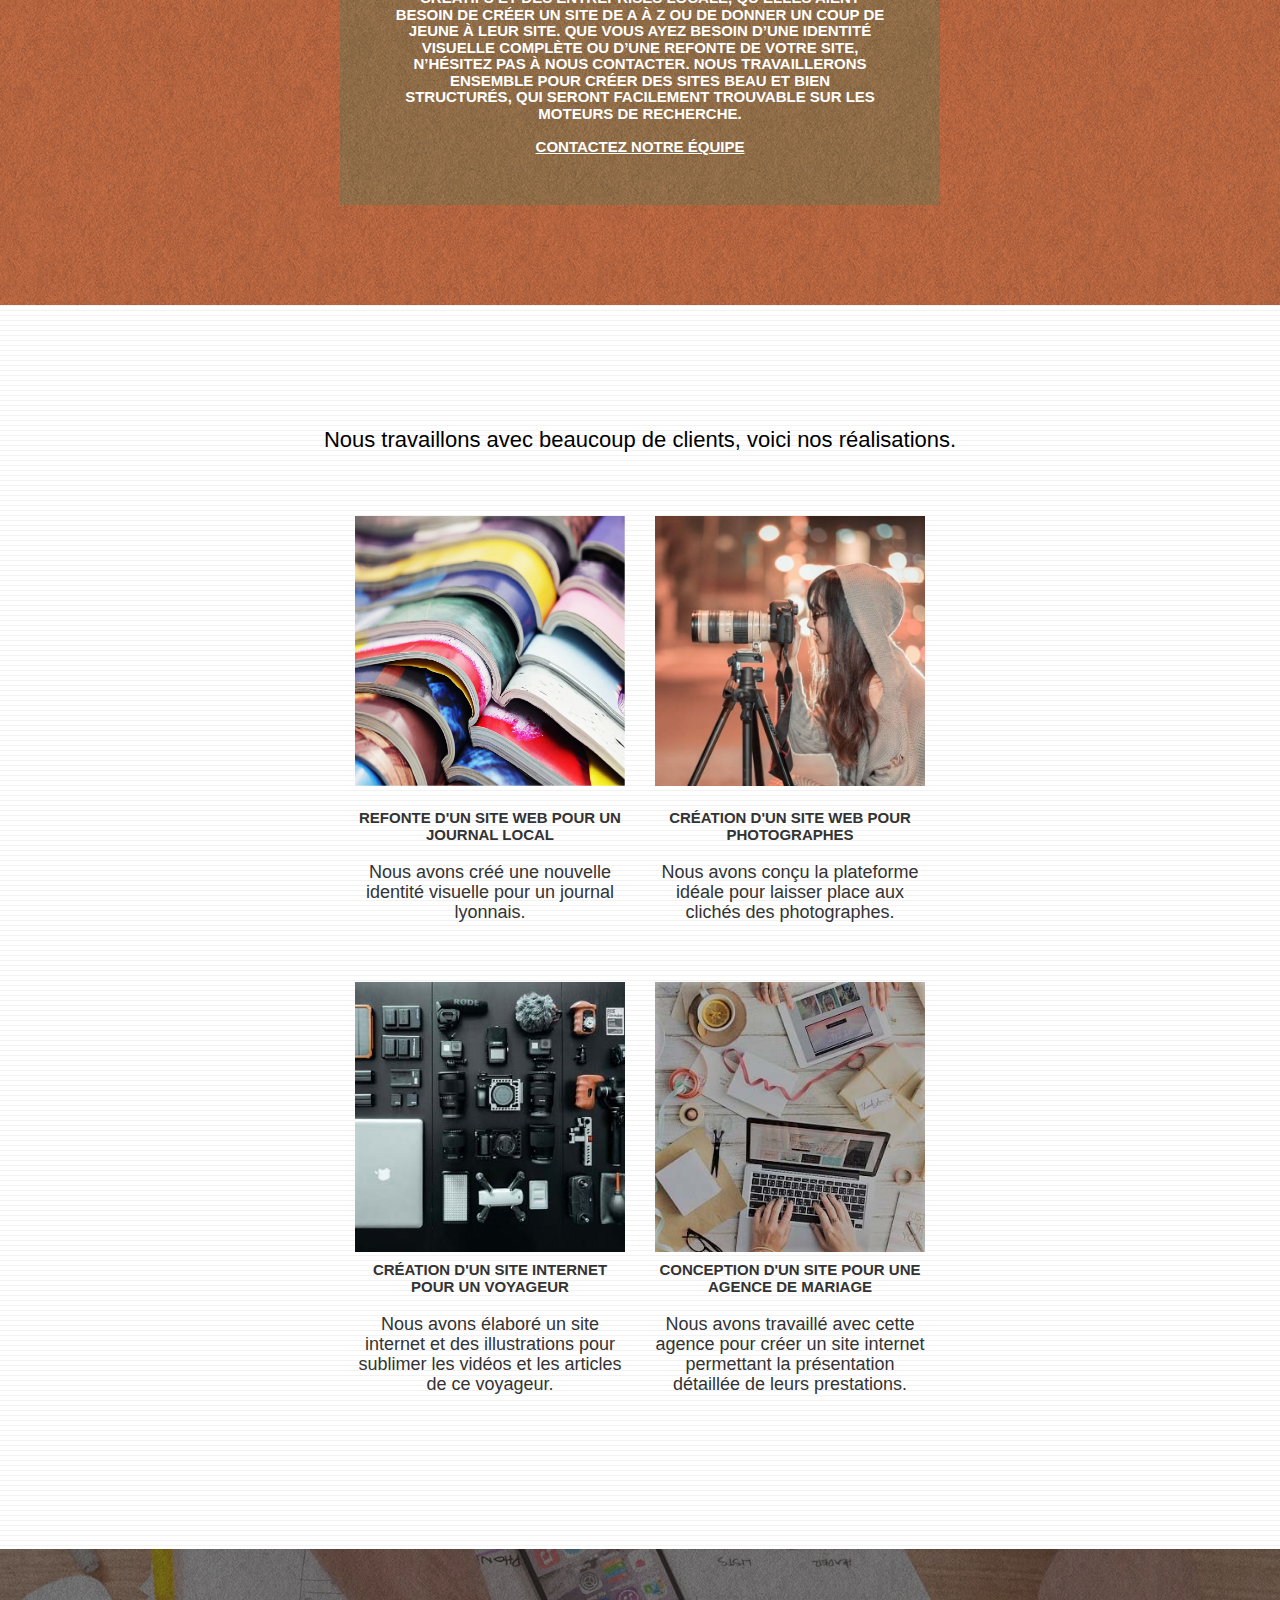
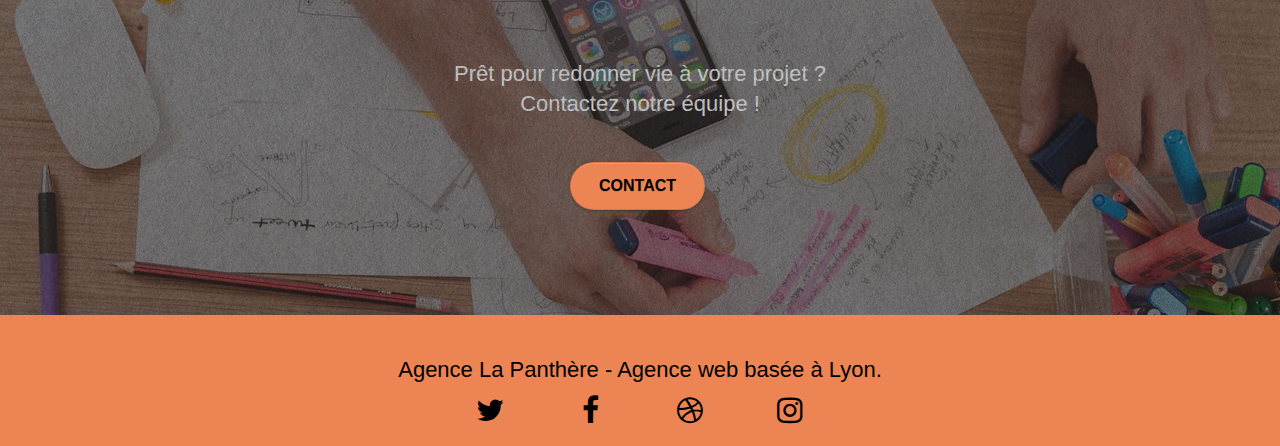
==== commit a85a6368: "v7" ====
--- a/index.html
+++ b/index.html
@@ -188,7 +188,7 @@
 				</h4>
 			</div>
 			<div class="col-sm-6">
-				<a href="#" data-lightbox="img/4.jpg" data-gallery-id="gallery-1" data-caption="Conception d'un site pour une agence de mariage" data-frame="snapshot-lb"><img loading="lazy" src="./img/4.jpg" class="img-responsive portfolio-thumb" alt="paris web design logo agence web meilleure agence, Création d'un site web pour agence de mariage" ></a>
+				<a href="#" data-lightbox="img/4.jpg" data-gallery-id="gallery-1" data-caption="Conception d'un site pour une agence de mariage" data-frame="snapshot-lb"><img loading="lazy" src="./img/4.jpg" class="img-responsive" alt="paris web design logo agence web meilleure agence, Création d'un site web pour agence de mariage" ></a>
 				<h3 class="mg-md text-center">
 					Conception d'un site pour une agence de mariage
 				</h3>
@@ -224,9 +224,9 @@
 	<div class="container bloc-sm">
 		<div class="row">
 			<div class="col-sm-12">
-				<h1 class="text-center black">
+				<h2 class="text-center black">
 					Agence La Panthère - Agence web basée à Lyon.
-				</h1>
+				</h2>
 				<div class="row row-no-gutters social">
 					<div class="col-sm-3">
 						<div class="text-center">
@@ -247,45 +247,6 @@
 						<div class="text-center">
 							<a class="social" href="https://www.instagram.com/" aria-label="instagram"><span class="fa fa-instagram icon-md"></span></a>
 						</div>
-					</div>
-				</div>
-				<div class="row">
-					<div class="col-sm-4">
-						<h2>Partenaires</h2>
-							<ul>
-								<li><a href="voiture.com">voiture.com</a></li>
-								<li><a href="pizza.com">pizza.com</a></li>
-								<li><a href="matoiture.com">matoiture.com</a></li>
-								<li><a href="immobilierseo.com">immobilierseo.com</a></li>
-							</ul>		
-					</div>
-					<div class="col-sm-4">
-					<h2>Annuaires liste 1</h2>
-						<ul>
-							<li><a href="annuaireagence.com">annuaireagence.com</a></li>
-							<li><a href="annuaireseo.com">annuaireseo.com</a></li>
-							<li><a href="annuairemarketing.com">annuairemarketing.com</a></li>
-							<li><a href="123seoture.com">123seo.com</a></li>
-							<li><a href="123site.com">123site.com</a></li>
-							<li><a href="annuairewordpress.com">annuairewordpress.com</a></li>
-							<li><a href="listeagence.com">listeagence.com</a></li>
-							<li><a href="meilleuresagencesparis.com">meilleuresagencesparis.com</a></li>
-							<li><a href="listeseo.com">listeseo.com</a></li>
-						</ul>
-					</div>
-					<div class="col-sm-4">
-					<h2>Annuaires liste 2</h2>
-						<ul>
-							<li><a href="betterseo.com">betterseo.com</a></li>
-							<li><a href="ameliorerseo.com">ameliorerseo.com</a></li>
-							<li><a href="seojuicelien.com">seojuicelien.com</a></li>
-							<li><a href="meilleursliens.com">meilleursliens.com</a></li>
-							<li><a href="liensagogo.com">liensagogo.com</a></li>
-							<li><a href="backlink.com">backlink.com</a></li>
-							<li><a href="linkjuiceannuaire.com">linkjuiceannuaire.com</a></li>
-							<li><a href="remontersurgoogle.com">remontersurgoogle.com</a></li>
-							<li><a href="vraiseofiable.com">vraiseofiable.com</a></li>
-						</ul>
 					</div>
 				</div>
 			</div>
--- a/style.css
+++ b/style.css
@@ -20,22 +20,15 @@
 img{
     object-fit:cover
   }
-.keywords{
-   color:#4D4D4D;
-   font-size:1px;
-}
-.keywords-color{
-    color:#ed8454;
-}
-
-/* ========= */
 
 /* my code for color and size Footer list text */
 .col-sm-4{
 font-size: 15px;
 color: #000000;
 }
-
+.portfolio-row img{
+    width: 100%;
+}
 
 
 a,
@@ -719,6 +712,10 @@
     margin: auto auto auto auto;
 }
 
+/* .portfolio-row img{
+    width: 100%;
+} */
+
 .h1 {
     font-size: 20px;
     font-family: "Open Sans";
@@ -786,6 +783,7 @@
 .portfolio-row {
     margin-bottom: 44px;
     margin-top: 50px;
+
 }
 
 .avatar {
@@ -912,10 +910,10 @@
         overflow-x: hidden;
         position: relative;
     }
-    /* .bloc {
+    .bloc {
         padding-left: constant(safe-area-inset-left);
         padding-right: constant(safe-area-inset-right);
-    } */
+    }
     .bloc-group,
     .bloc-group .bloc {
         display: block;
@@ -924,8 +922,8 @@
     .bloc-fill-screen .fill-bloc-top-edge,
     .bloc-fill-screen .fill-bloc-bottom-edge {
         padding: 0 20px;
-        /* padding-left: constant(safe-area-inset-left);
-        padding-right: constant(safe-area-inset-right); */
+        padding-left: constant(safe-area-inset-left);
+        padding-right: constant(safe-area-inset-right);
     }
 }
 
@@ -946,8 +944,8 @@
         padding-right: 10px!important;
     }
 
-    /* j'ai ajouté pour mettre en centre */
-    img{margin: 0 auto!important;}
+    /* j'ai ajouté pour mettre en centre
+    img{margin: 0 auto!important;} */
     
 
     .b-parallax {
@@ -1018,28 +1016,28 @@
         float: left;
         margin-left: 10px;
     }
-    /* .bloc {
+    .bloc {
         padding-left: 0;
         padding-right: 0;
-    } */
+    }
     .bloc-xxl,
     .bloc-xl,
     .bloc-lg {
         padding: 40px 0;
     }
-    /* .bloc-sm,
+    .bloc-sm,
     .bloc-md {
         padding-left: 0; 
         padding-right: 0; 
     } */
-    /* .bloc-tile-2 .container,
+    .bloc-tile-2 .container,
     .bloc-tile-3 .container,
     .bloc-tile-4 .container,
     .bloc-fill-screen .fill-bloc-top-edge,
     .bloc-fill-screen .fill-bloc-bottom-edge {
         padding-left: 0;
         padding-right: 0;
-    } */
+    }
     .a-block {
         padding: 0 10px;
     }
@@ -1073,12 +1071,12 @@
     }
 }
 
-/* @media (max-width: 400px) {
+@media (max-width: 400px) {
     .bloc {
         padding-left: 0;
         padding-right: 0;
     }
-} */
+}
 
 @media (max-width: 767px) {
     div,
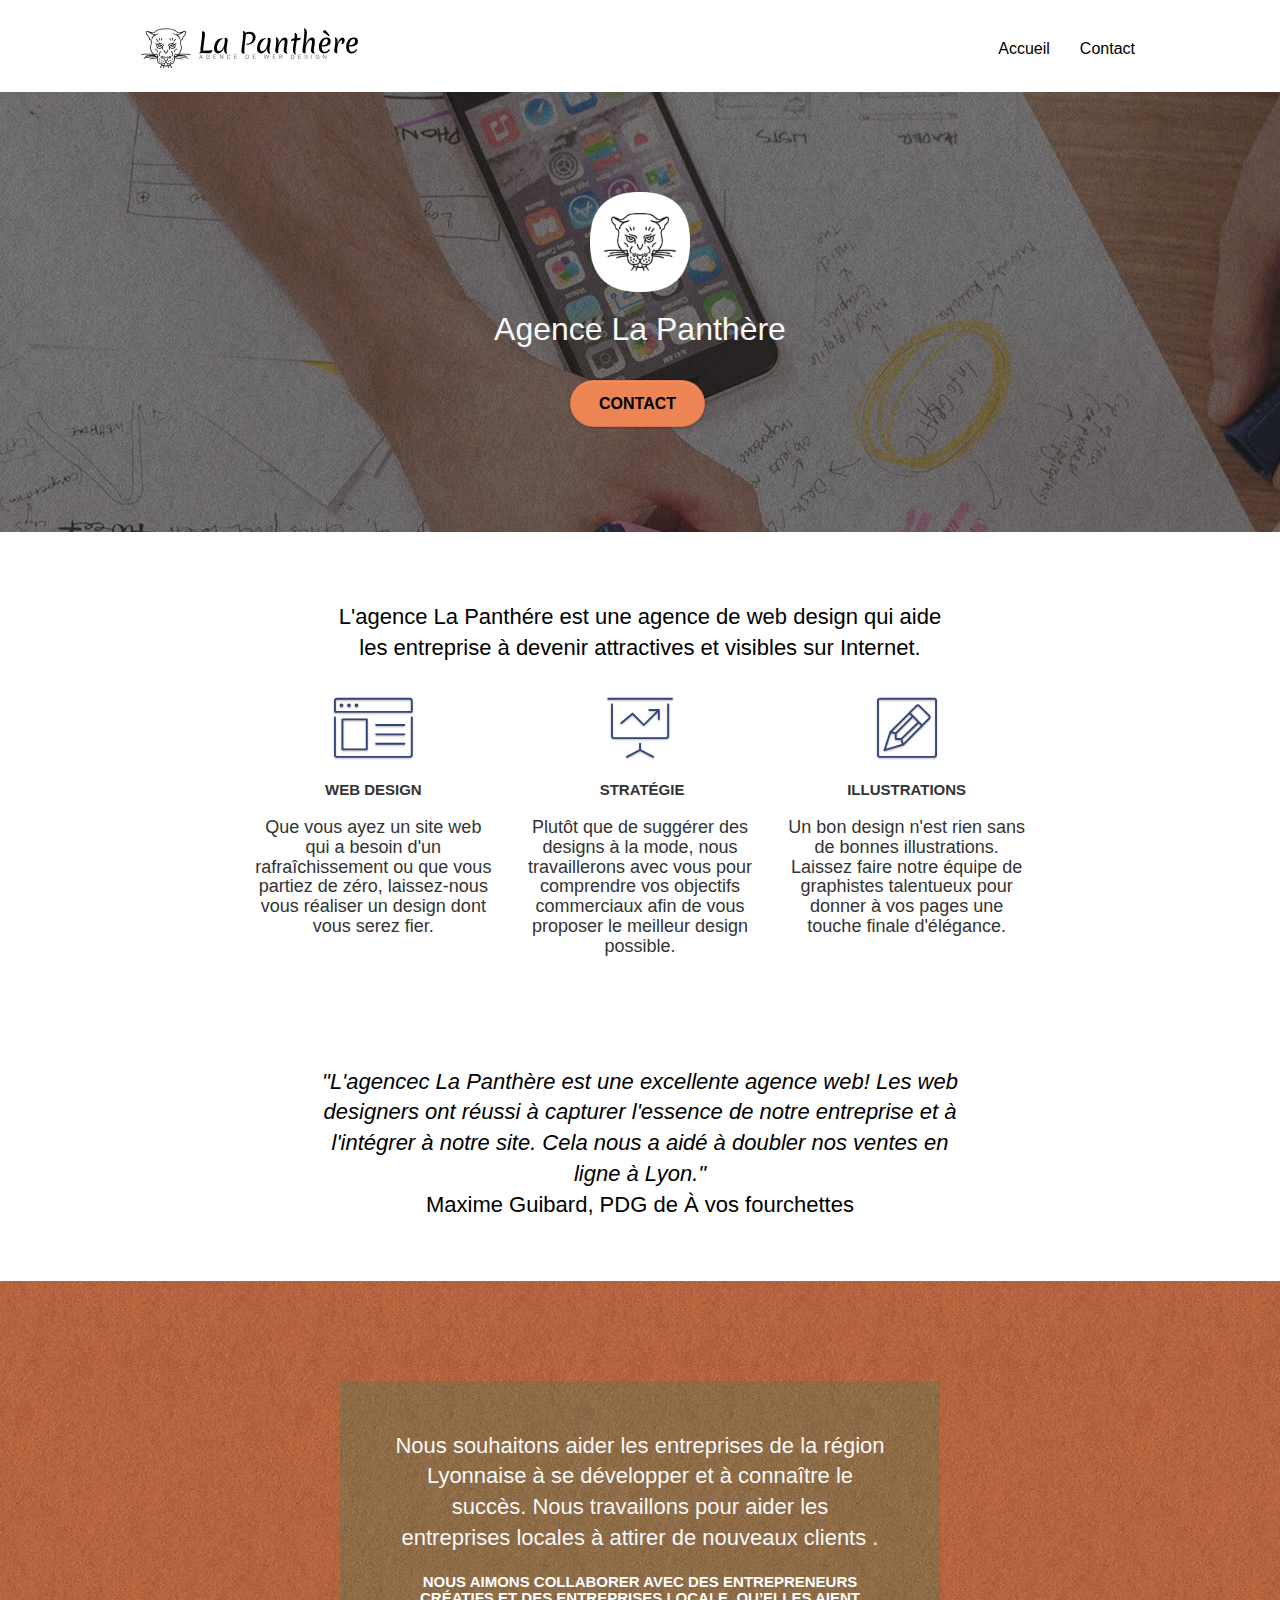
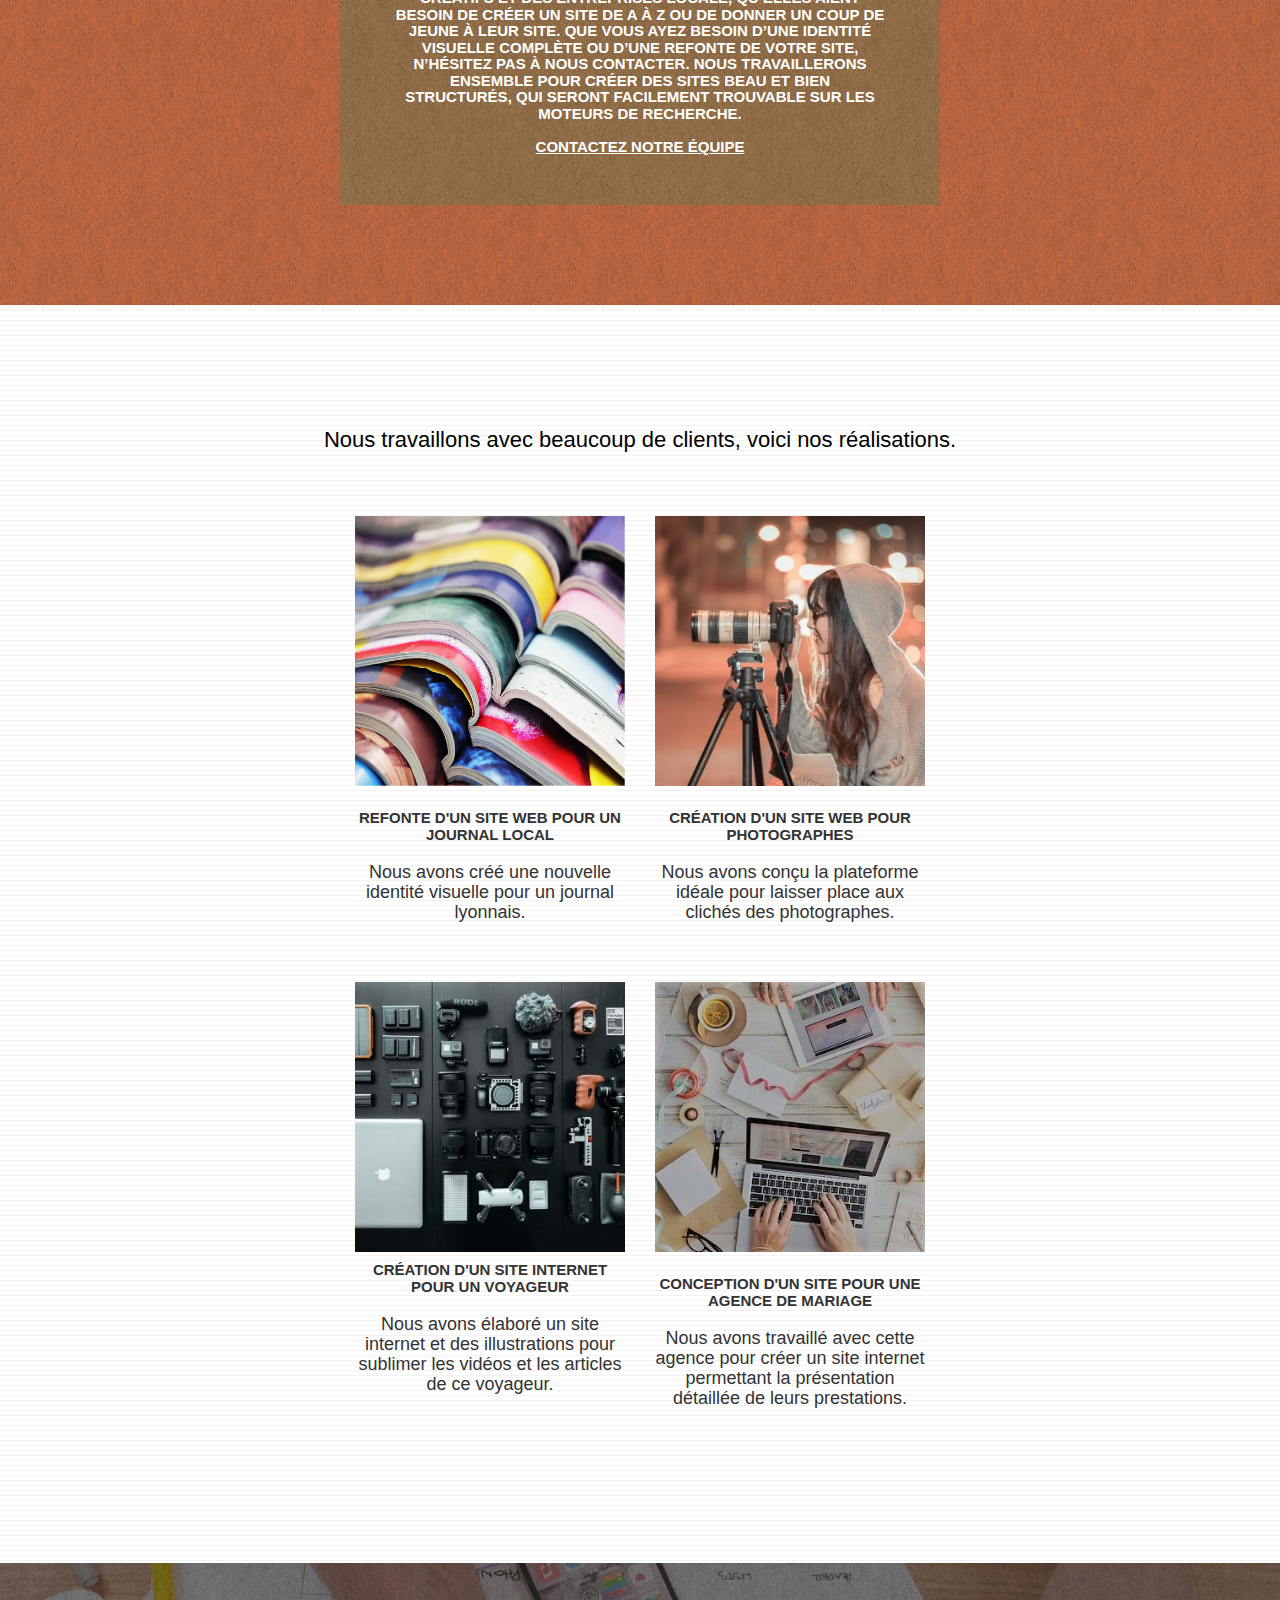
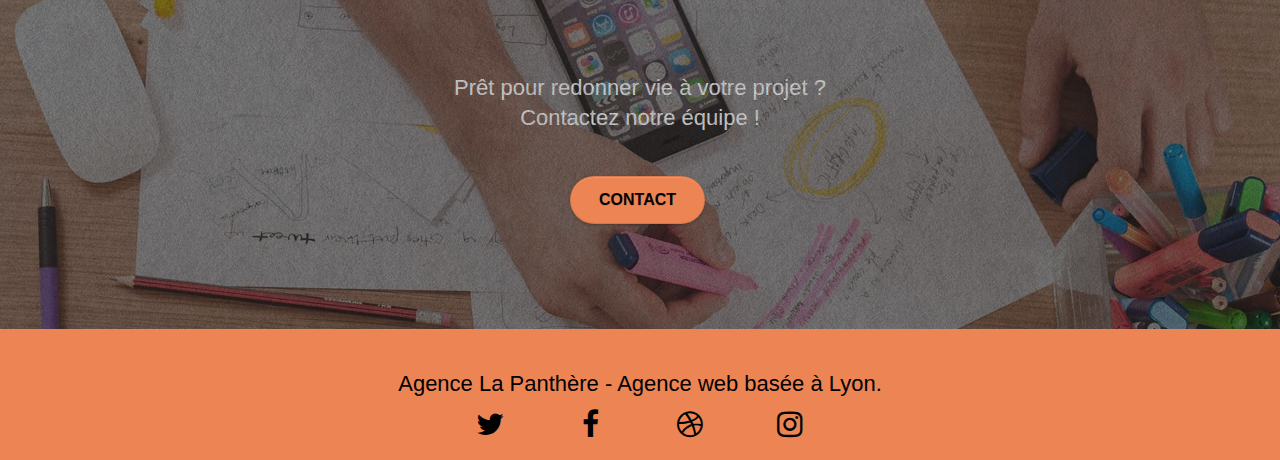
==== commit a0986ecb: "v8" ====
--- a/index.html
+++ b/index.html
@@ -43,7 +43,7 @@
 					<li>
 					</li>
 					<li>
-						<a href="contact.html">Contact</a>
+						<a href="page2.html">Contact</a>
 					</li>
 				</ul>
 			</div>
@@ -62,7 +62,7 @@
 					Agence La Panthère
 				</h1>
 				<div class="text-center">
-					<a href="contact.html" class="btn btn-lg btn-clean btn-rd cta-hero btn-atomic-tangerine" id="cta-hero">Contact</a>
+					<a href="page2.html" class="btn btn-lg btn-clean btn-rd cta-hero btn-atomic-tangerine" id="cta-hero">Contact</a>
 				</div>
 			</div>
 		</div>
@@ -140,7 +140,7 @@
 					Nous souhaitons aider les entreprises de la région Lyonnaise à se développer et à connaître le succès. Nous travaillons pour aider les entreprises locales à attirer de nouveaux clients .<br>
 				</h2>
 				<h3 class="text-center white">
-					Nous aimons collaborer avec des entrepreneurs créatifs et des entreprises locale, qu’elles aient besoin de créer un site de A à Z ou de donner un coup de jeune à leur site. Que vous ayez besoin d’une identité visuelle complète ou d’une refonte de votre site, n’hésitez pas à nous contacter. Nous travaillerons ensemble pour créer des sites beau et bien structurés, qui seront facilement trouvable sur les moteurs de recherche. <br><br><a class="ltc-white bold-link" href="contact.html">Contactez notre équipe</a><br>
+					Nous aimons collaborer avec des entrepreneurs créatifs et des entreprises locale, qu’elles aient besoin de créer un site de A à Z ou de donner un coup de jeune à leur site. Que vous ayez besoin d’une identité visuelle complète ou d’une refonte de votre site, n’hésitez pas à nous contacter. Nous travaillerons ensemble pour créer des sites beau et bien structurés, qui seront facilement trouvable sur les moteurs de recherche. <br><br><a class="ltc-white bold-link" href="page2.html">Contactez notre équipe</a><br>
 				</h3>
 			</div>
 		</div>
@@ -188,7 +188,7 @@
 				</h4>
 			</div>
 			<div class="col-sm-6">
-				<a href="#" data-lightbox="img/4.jpg" data-gallery-id="gallery-1" data-caption="Conception d'un site pour une agence de mariage" data-frame="snapshot-lb"><img loading="lazy" src="./img/4.jpg" class="img-responsive" alt="paris web design logo agence web meilleure agence, Création d'un site web pour agence de mariage" ></a>
+				<a href="#" data-lightbox="img/4.jpg" data-gallery-id="gallery-1" data-caption="Conception d'un site pour une agence de mariage" data-frame="snapshot-lb"><img loading="lazy" src="./img/4.jpg" class="img-responsive portfolio-thumb" alt="paris web design logo agence web meilleure agence, Création d'un site web pour agence de mariage" ></a>
 				<h3 class="mg-md text-center">
 					Conception d'un site pour une agence de mariage
 				</h3>
@@ -209,7 +209,7 @@
 				Prêt pour redonner vie à votre projet ?<br>Contactez notre équipe !
 			</h2>
 			<div class="col-sm-12 text-center">
-				<a href="contact.html" class="btn btn-atomic-tangerine btn-clean btn-rd btn-lg cta-hero">Contact</a>
+				<a href="page2.html" class="btn btn-atomic-tangerine btn-clean btn-rd btn-lg cta-hero">Contact</a>
 			</div>
 		</div>
 	</div>
--- a/style.css
+++ b/style.css
@@ -712,9 +712,6 @@
     margin: auto auto auto auto;
 }
 
-/* .portfolio-row img{
-    width: 100%;
-} */
 
 .h1 {
     font-size: 20px;
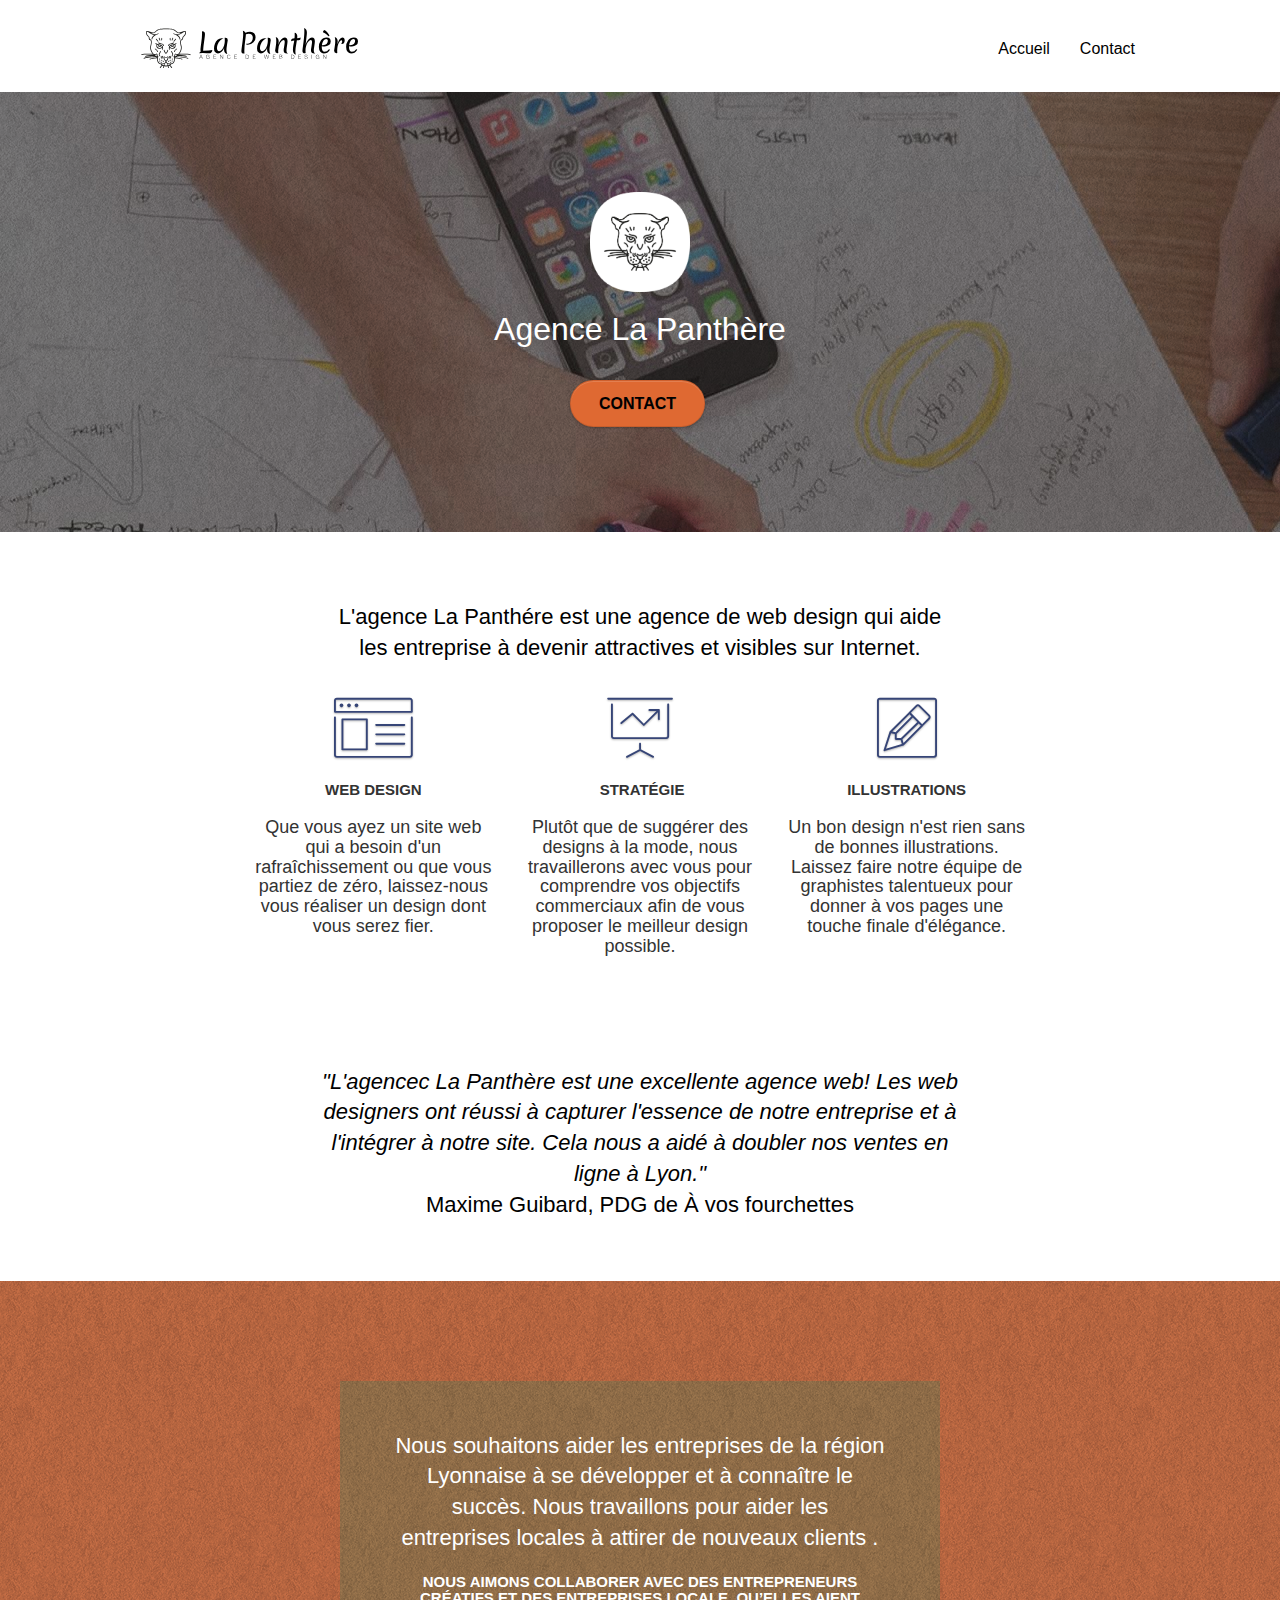
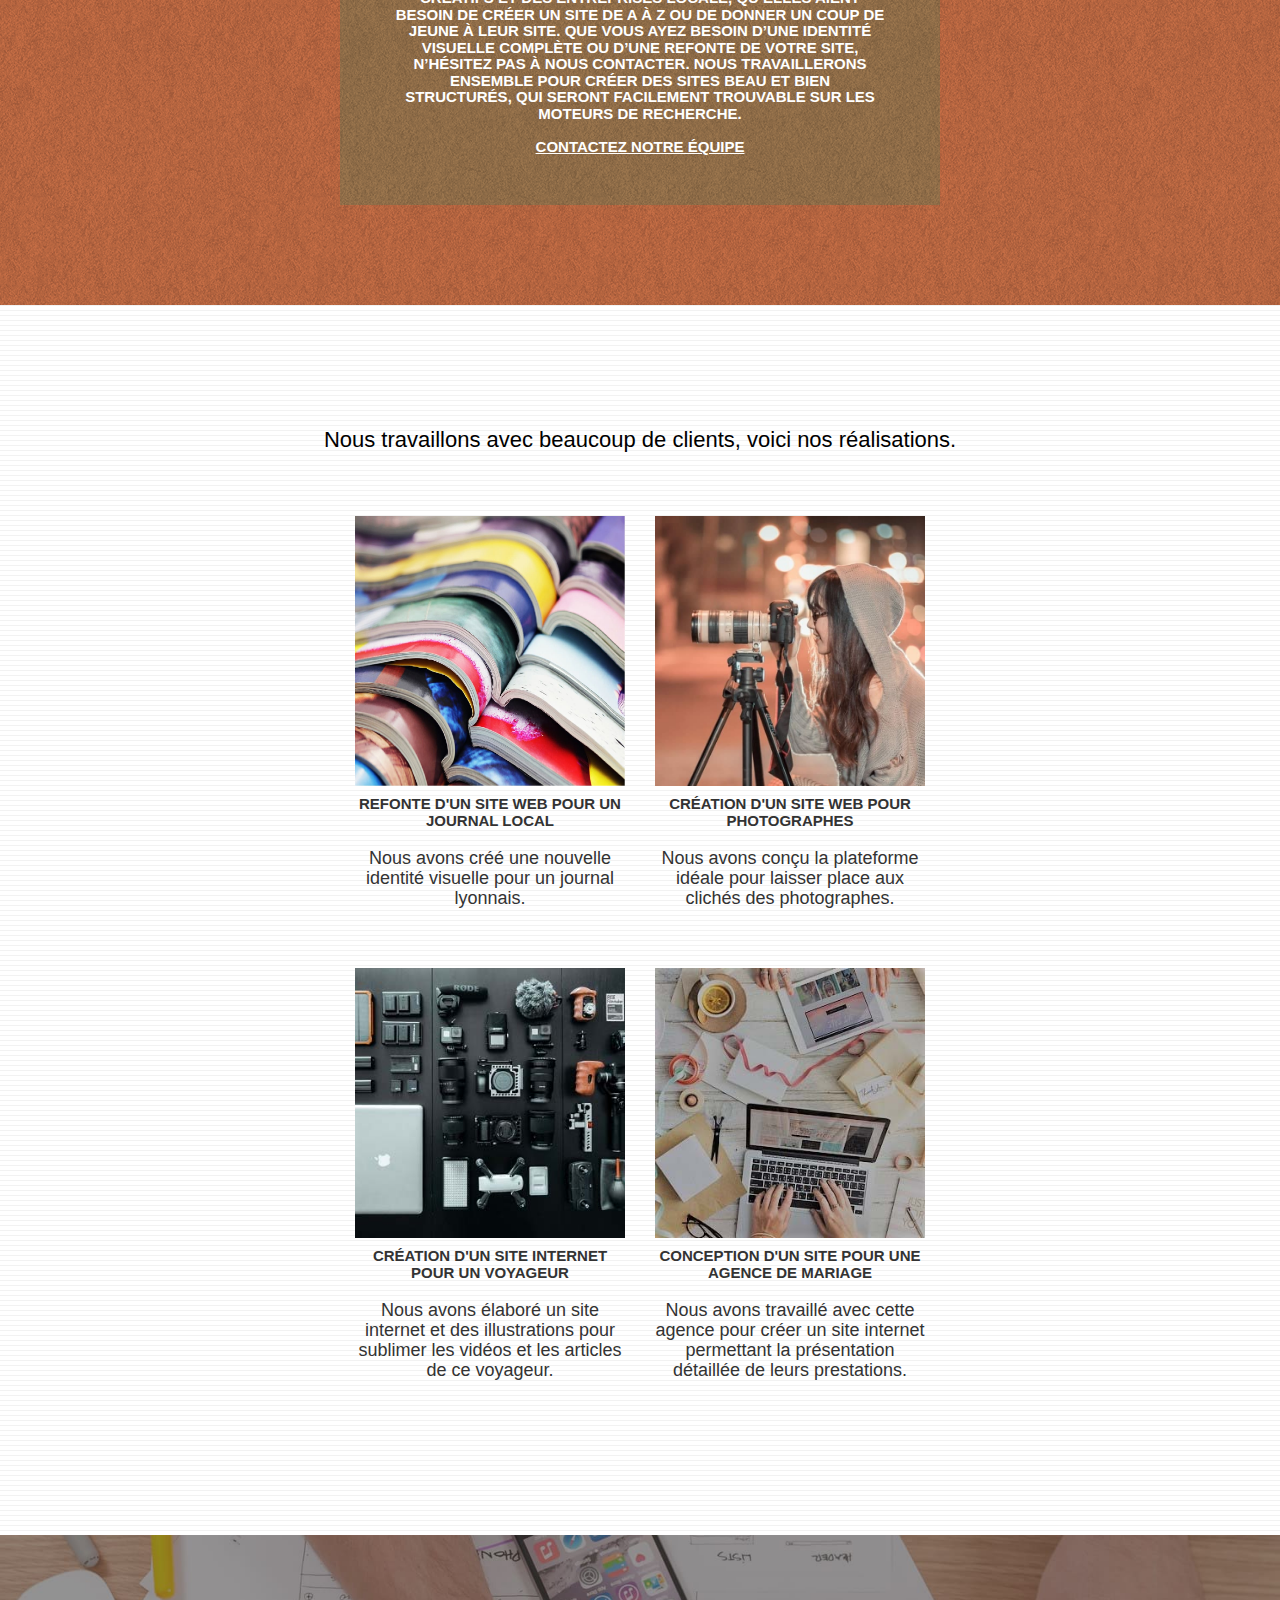
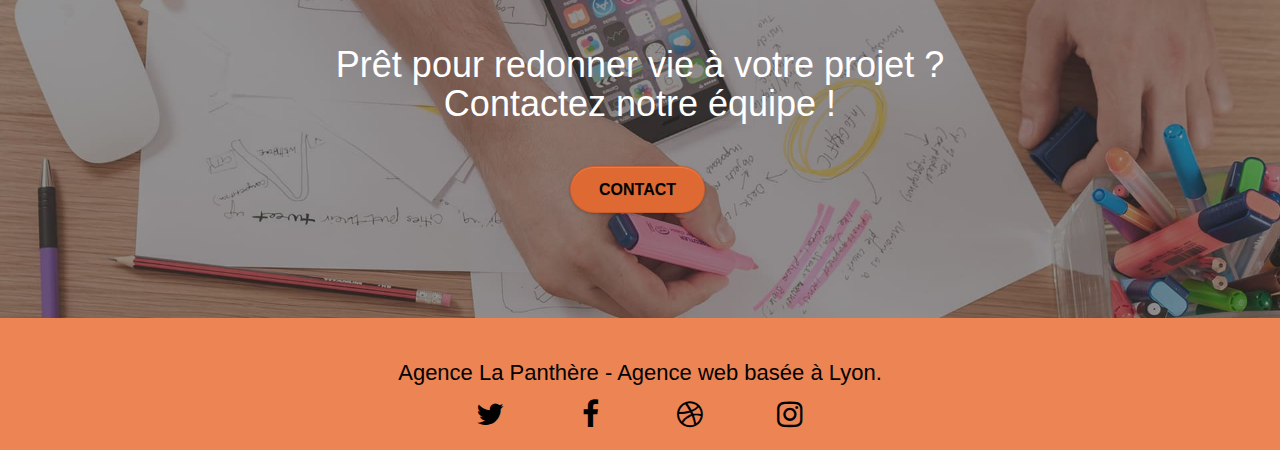
==== commit 34eb186f: "v10" ====
--- a/index.html
+++ b/index.html
@@ -140,7 +140,9 @@
 					Nous souhaitons aider les entreprises de la région Lyonnaise à se développer et à connaître le succès. Nous travaillons pour aider les entreprises locales à attirer de nouveaux clients .<br>
 				</h2>
 				<h3 class="text-center white">
-					Nous aimons collaborer avec des entrepreneurs créatifs et des entreprises locale, qu’elles aient besoin de créer un site de A à Z ou de donner un coup de jeune à leur site. Que vous ayez besoin d’une identité visuelle complète ou d’une refonte de votre site, n’hésitez pas à nous contacter. Nous travaillerons ensemble pour créer des sites beau et bien structurés, qui seront facilement trouvable sur les moteurs de recherche. <br><br><a class="ltc-white bold-link" href="page2.html">Contactez notre équipe</a><br>
+					Nous aimons collaborer avec des entrepreneurs créatifs et des entreprises locale, qu’elles aient besoin de créer un site de A à Z ou de donner un coup de jeune à leur site. Que vous ayez besoin d’une identité visuelle complète ou d’une refonte de votre site, n’hésitez pas à nous contacter. Nous travaillerons ensemble pour créer des sites beau et bien structurés, qui seront facilement trouvable sur les
+					 moteurs de recherche. <br><br>
+					 <a class="ltc-white bold-link" href="page2.html">Contactez notre équipe</a><br>
 				</h3>
 			</div>
 		</div>
@@ -159,7 +161,7 @@
 		</div>
 		<div class="row tight-width-whitespace portfolio-row">
 			<div class="col-sm-6">
-				<a href="#" data-lightbox="img/1.jpg" data-gallery-id="gallery-1" data-caption="Refonte d'un site web pour un journal local" data-frame="snapshot-lb"><img loading="lazy"  src="./img/1.jpg" alt="paris web design logo agence web meilleure agence et refonte site web journal" class="img-responsive portfolio-thumb" ></a>
+				<a href="#" data-lightbox="img/1.jpg" data-gallery-id="gallery-1" data-caption="Refonte d'un site web pour un journal local" data-frame="snapshot-lb"><img loading="lazy"  src="./img/1.jpg" alt="paris web design logo agence web meilleure agence et refonte site web journal" class="img-responsive" ></a>
 				<h3 class="mg-md text-center">
 					Refonte d'un site web pour un journal local
 				</h3>
@@ -168,7 +170,7 @@
 				</h4>
 			</div>
 			<div class="col-sm-6">
-				<a href="#" data-lightbox="img/2.jpg" data-gallery-id="gallery-1" data-caption="Création d'un site web pour photographes" data-frame="snapshot-lb"><img loading="lazy" src="./img/2.jpg" class="img-responsive portfolio-thumb" alt="paris web design logo agence web meilleure agence, Création d'un site web pour photographes" ></a>
+				<a href="#" data-lightbox="img/2.jpg" data-gallery-id="gallery-1" data-caption="Création d'un site web pour photographes" data-frame="snapshot-lb"><img loading="lazy" src="./img/2.jpg" class="img-responsive" alt="paris web design logo agence web meilleure agence, Création d'un site web pour photographes" ></a>
 				<h3 class="mg-md text-center">
 					Création d'un site web pour photographes
 				</h3>
@@ -188,7 +190,7 @@
 				</h4>
 			</div>
 			<div class="col-sm-6">
-				<a href="#" data-lightbox="img/4.jpg" data-gallery-id="gallery-1" data-caption="Conception d'un site pour une agence de mariage" data-frame="snapshot-lb"><img loading="lazy" src="./img/4.jpg" class="img-responsive portfolio-thumb" alt="paris web design logo agence web meilleure agence, Création d'un site web pour agence de mariage" ></a>
+				<a href="#" data-lightbox="img/4.jpg" data-gallery-id="gallery-1" data-caption="Conception d'un site pour une agence de mariage" data-frame="snapshot-lb"><img loading="lazy" src="./img/4.jpg" class="img-responsive" alt="paris web design logo agence web meilleure agence, Création d'un site web pour agence de mariage" ></a>
 				<h3 class="mg-md text-center">
 					Conception d'un site pour une agence de mariage
 				</h3>
@@ -202,12 +204,12 @@
 <!-- bloc-4-portfolio END -->
 
 <!-- bloc-5-cta -->
-<div class="bloc bgc-dark-slate-blue bg-banniere d-bloc bloc-bg-texture texture-paper" id="bloc-5-cta">
-	<div class="container bloc-lg">
-		<div class="row">
-			<h2 class="mg-md text-center tc-white">
+<div class="bloc bgc-dark-slate-blue bg-banniere" >
+	<div class="container bloc-lg">
+		<div class="row">
+			<h1 class="mg-md text-center tc-white">
 				Prêt pour redonner vie à votre projet ?<br>Contactez notre équipe !
-			</h2>
+			</h1>
 			<div class="col-sm-12 text-center">
 				<a href="page2.html" class="btn btn-atomic-tangerine btn-clean btn-rd btn-lg cta-hero">Contact</a>
 			</div>
--- a/style.css
+++ b/style.css
@@ -810,16 +810,16 @@
 }
 
 .tc-white {
-    color: #f8f8f8!important;
+    color: #ffffff!important;
 }
 
 .btn-atomic-tangerine {
-    background: #ed8454;
+    background: #df6932;
     color: #000!important;
 }
 
 .btn-atomic-tangerine:hover {
-    background: #c27956!important;
+    background: #df6932!important;
     color: #FFFFFF!important;
 }
 
@@ -828,7 +828,7 @@
 }
 
 .ltc-white:hover {
-    color: #cccccc!important;
+    color: #0a0afe!important;
 }
 
 .ltc-atomic-tangerine {
@@ -844,9 +844,9 @@
     border-color: #364577!important;
 }
 
-.bg-dots-bg {
+/* .bg-dots-bg {
     background-image: url("img/dots-bg.png");
-}
+} */
 
 .bg-lines-h2-bg {
     background-image: url("img/lines-h2-bg.png");
